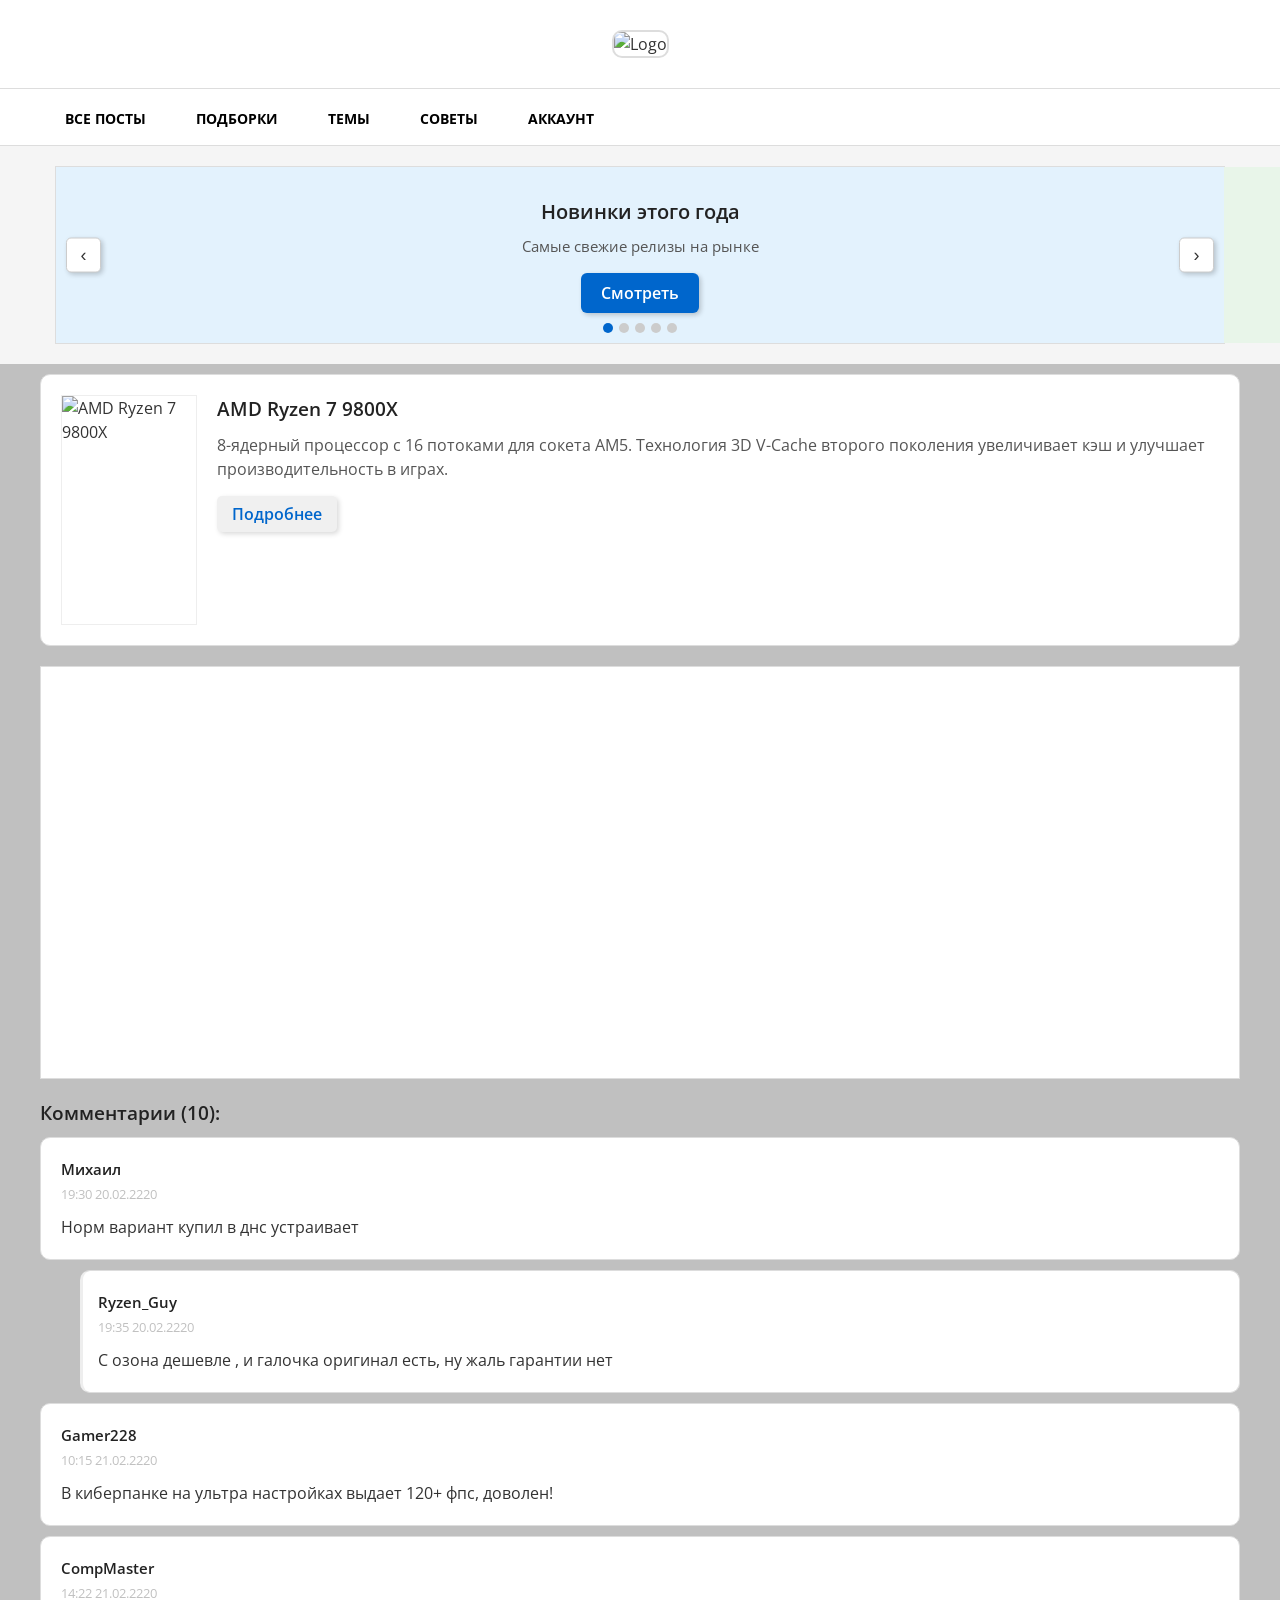
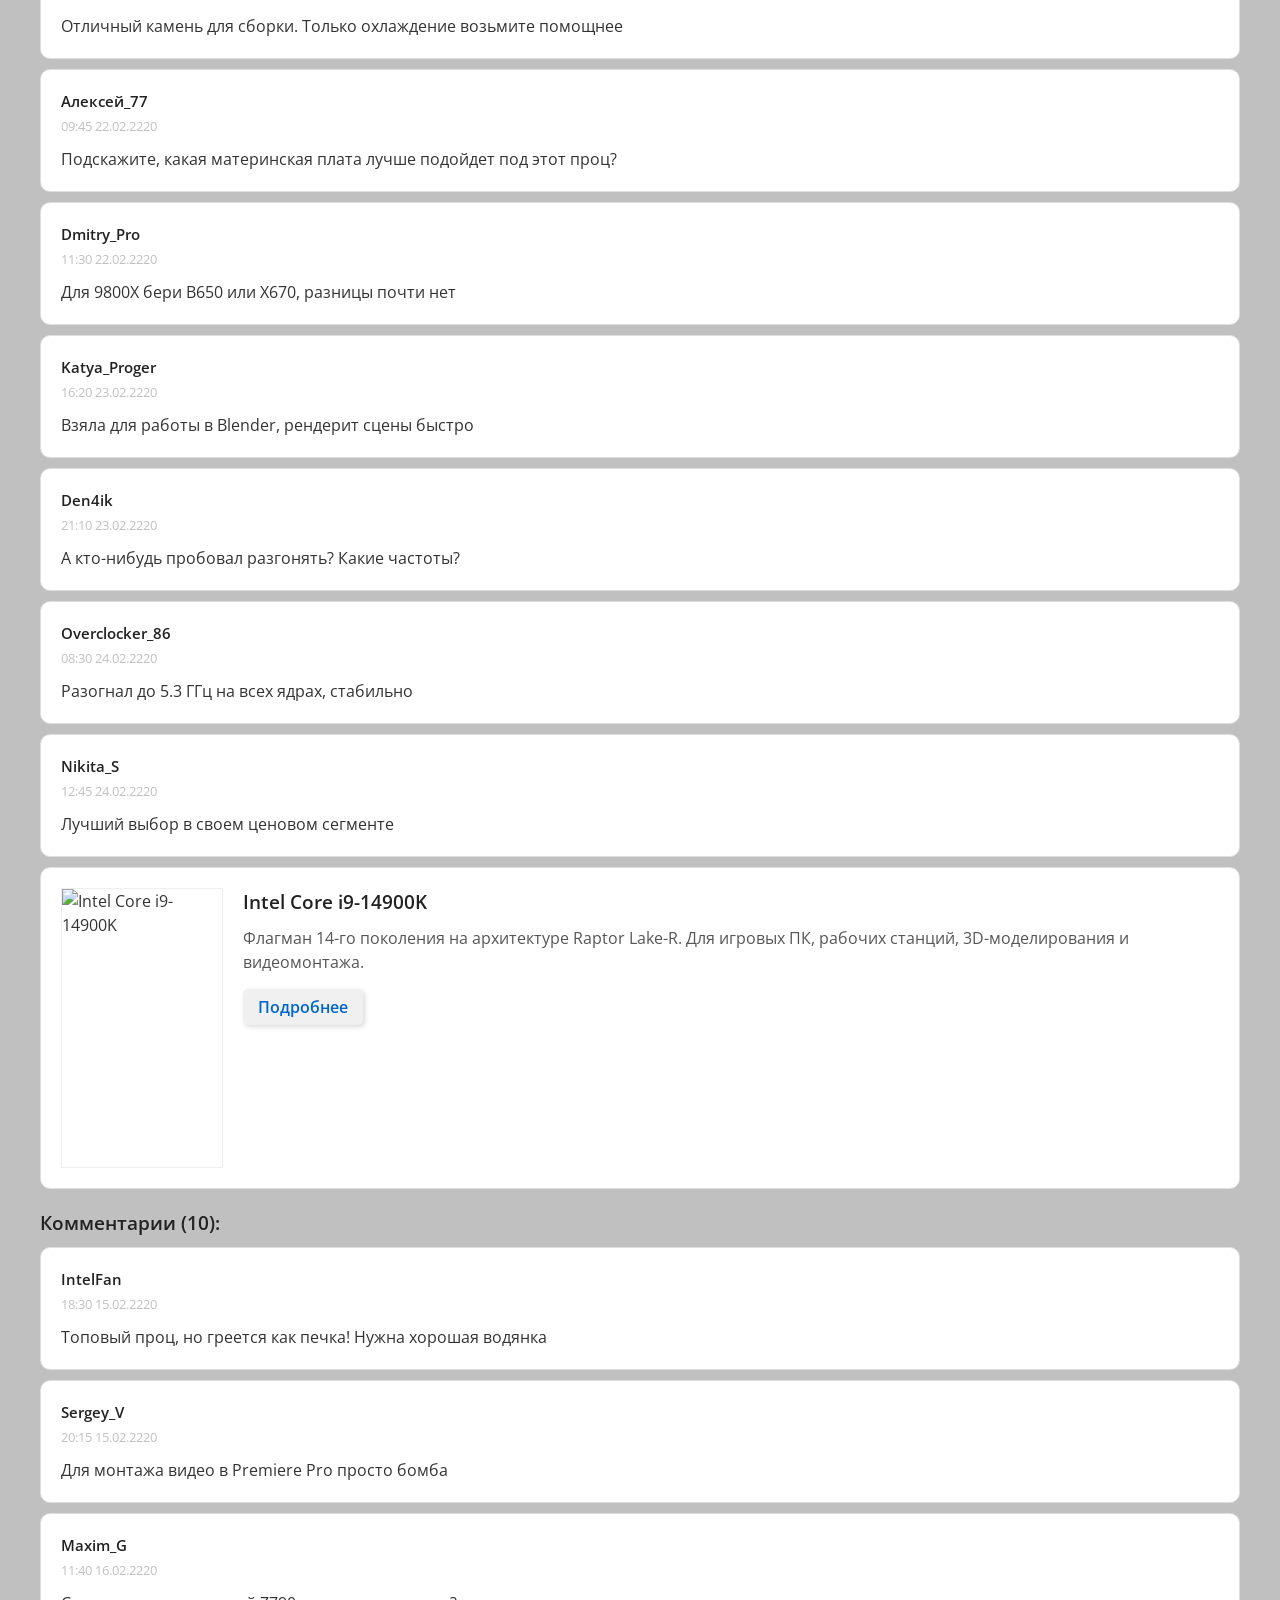
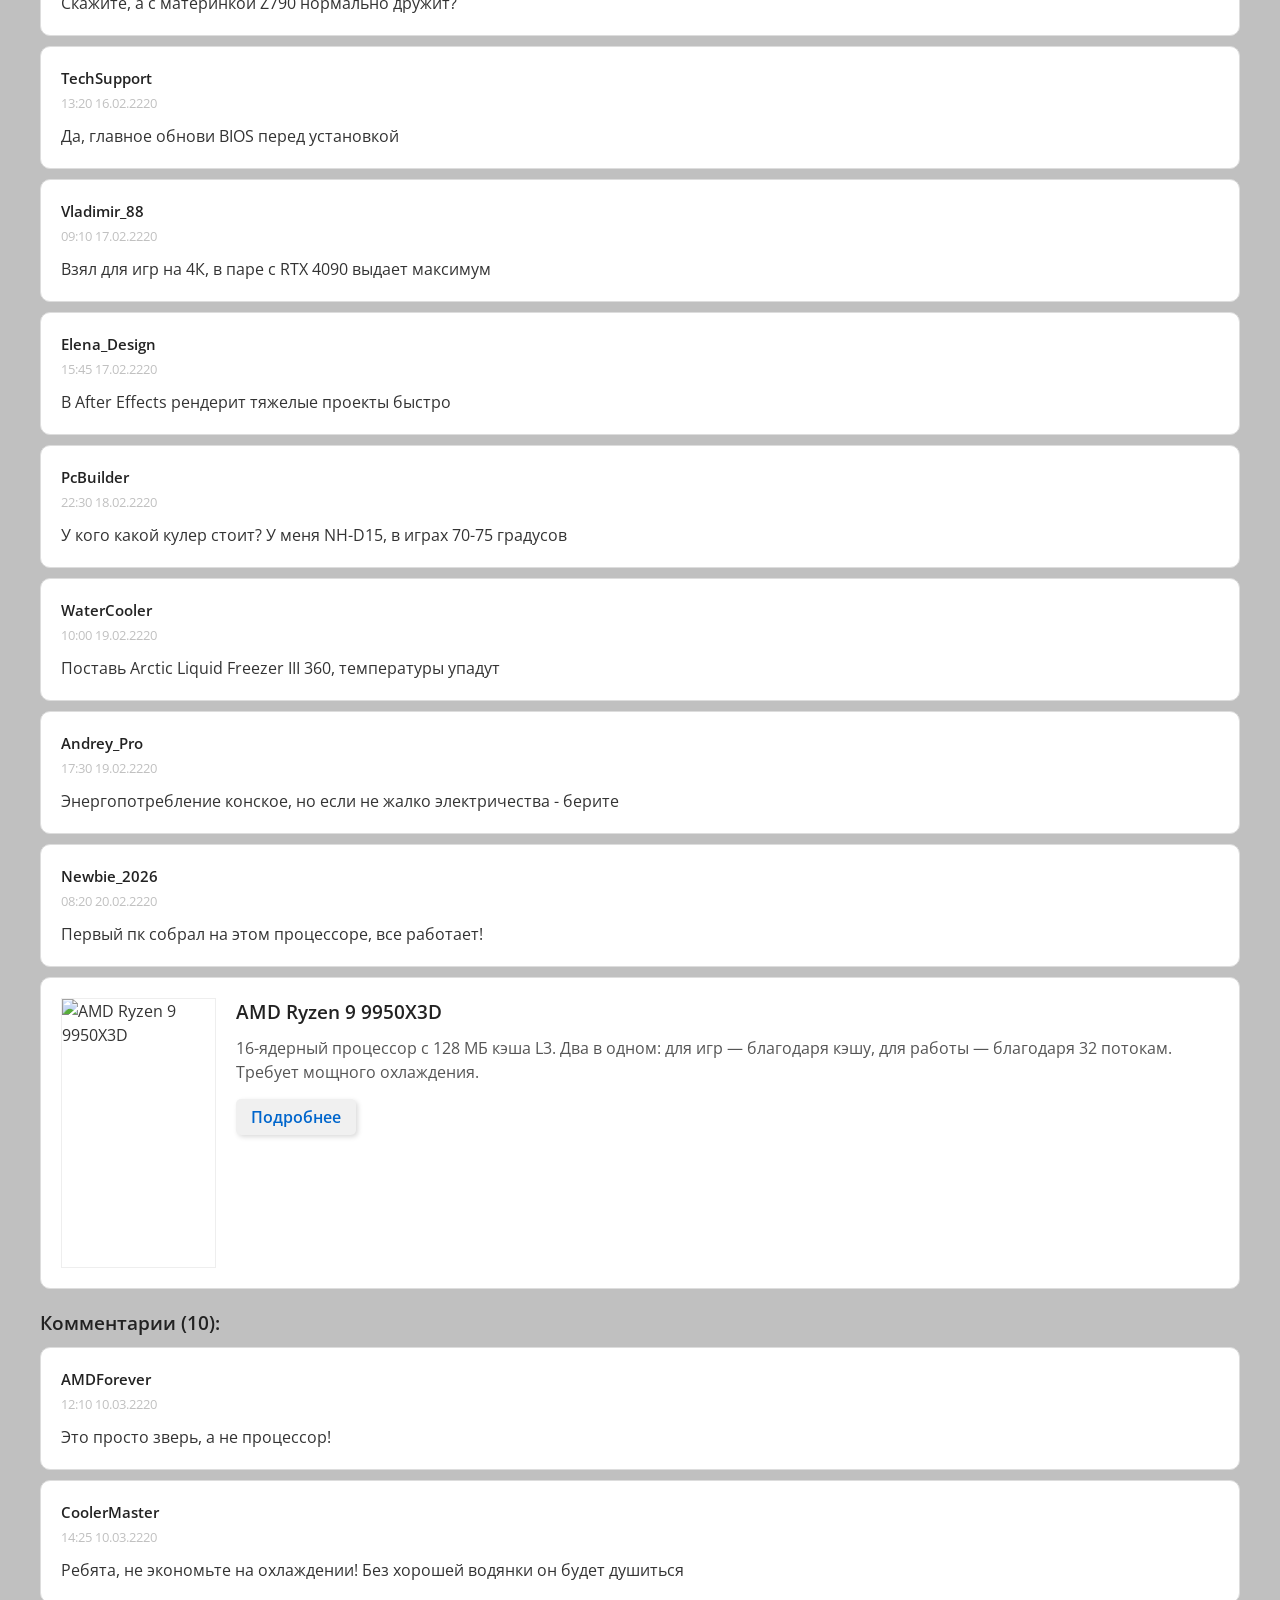
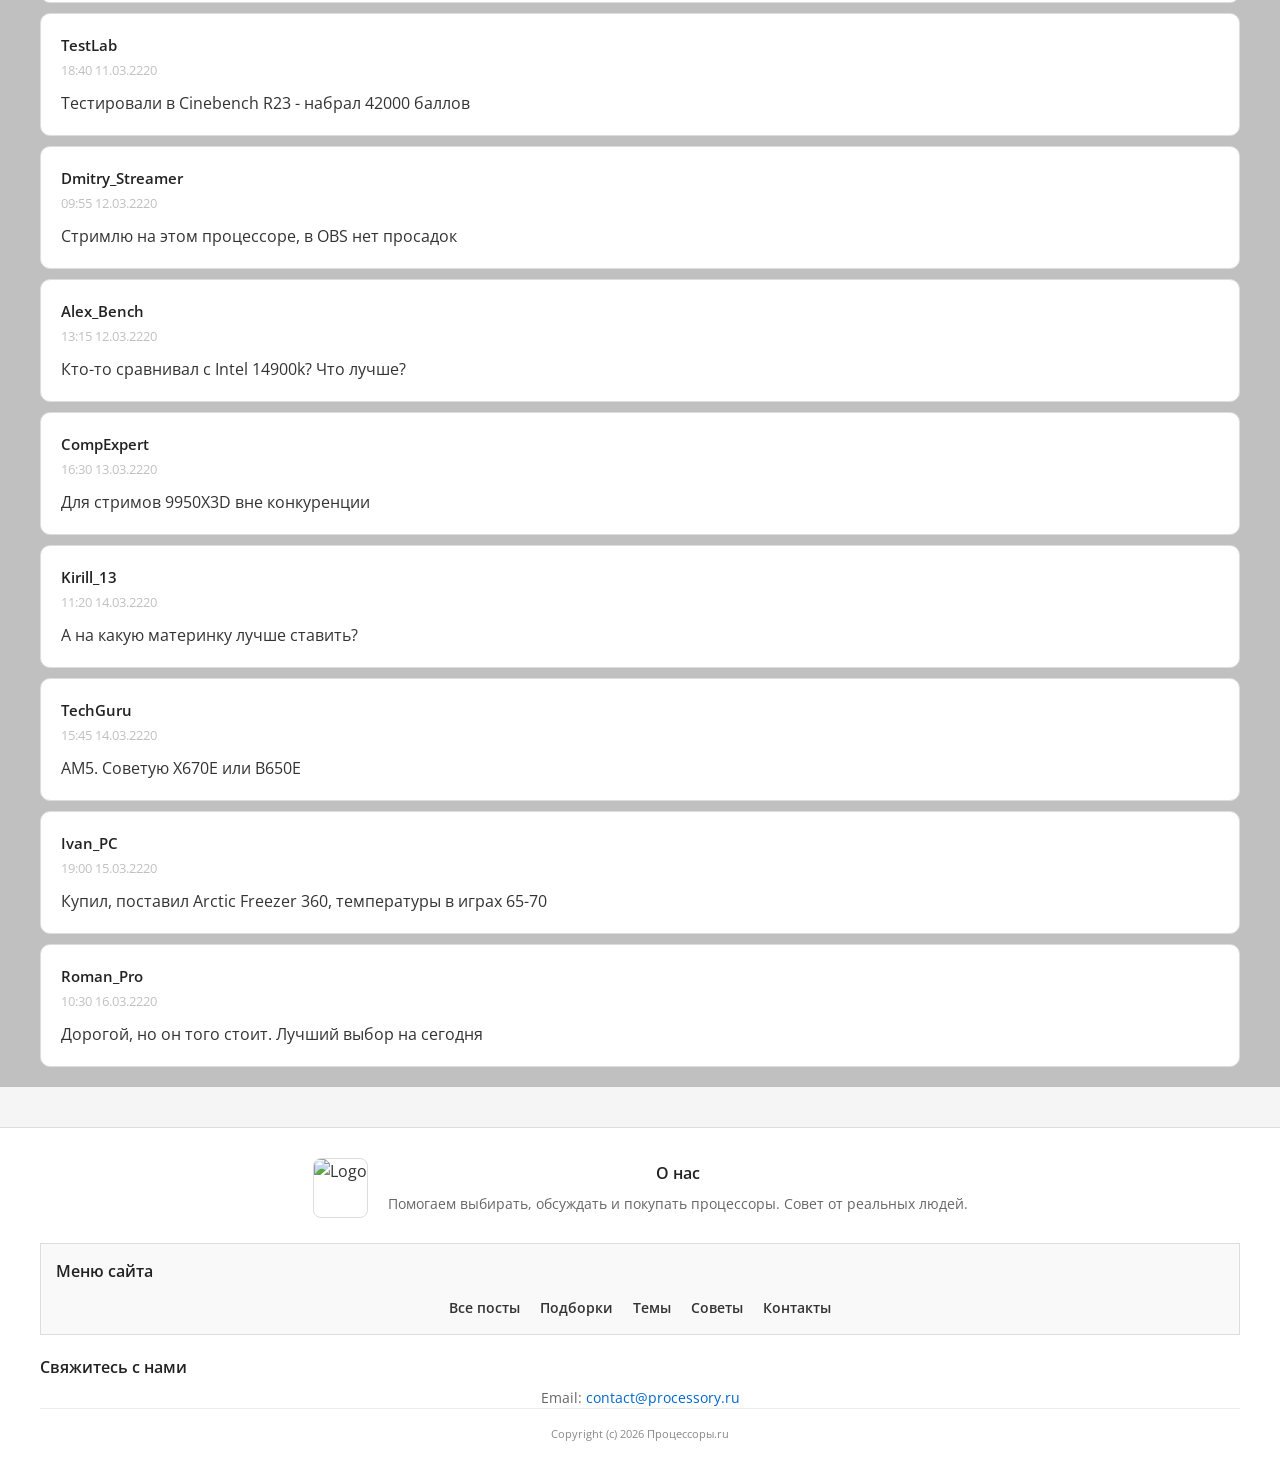
==== index.html @ 2c623f01 "Add files via upload" ====
<!DOCTYPE html>
<html lang="ru">
<head>
  <meta charset="UTF-8">
  <meta name="viewport" content="width=device-width, initial-scale=1.0">
  <title>Процессоры.ru</title>
  <link href="https://fonts.googleapis.com/css2?family=Open+Sans:wght@400;600&display=swap" rel="stylesheet">
  <link rel="stylesheet" href="style.css">
</head>
<body>

  <div class="logo-section">
    <img src="https://i.pinimg.com/736x/3f/7b/17/3f7b1756178f37b0d53301a05628565a.jpg" 
         draggable="false" alt="Logo" class="main-logo">
  </div>

  <header>
    <div class="header-inner">
      <nav id="menu1">
        <ul>
          <li><a href="#m1">ВСЕ ПОСТЫ</a></li>
          <li><a href="#m2">ПОДБОРКИ</a></li>
          <li>
            <a href="#m3">ТЕМЫ</a>
            <ul>
              <li><a href="#m3_1">Лучшие 2026</a></li>
              <li><a href="#m3_2">Советы</a></li>
              <li><a href="#m3_3">Intel</a></li>
              <li><a href="#m3_4">AMD</a></li>
              <li><a href="#m3_5">Apple</a></li>
            </ul>
          </li>
          <li><a href="#m4">СОВЕТЫ</a></li>
          <li><a href="#m5">АККАУНТ</a></li>
        </ul>
      </nav>
    </div>
  </header>

  <section class="carousel-section">
    <div class="carousel" id="banner-carousel">
      <div class="carousel-track">
        <div class="carousel-slide active" style="background: #e3f2fd;">
          <div class="banner-content">
            <h2>Новинки этого года</h2>
            <p>Самые свежие релизы на рынке</p>
            <a href="#m1" class="btn-banner">Смотреть</a>
          </div>
        </div>
        <div class="carousel-slide" style="background: #e8f5e9;">
          <div class="banner-content">
            <h2>Для игр</h2>
            <p>Выбираем лучший вариант для гейминга</p>
            <a href="#m2" class="btn-banner">Подробнее</a>
          </div>
        </div>
        <div class="carousel-slide" style="background: #fff3e0;">
          <div class="banner-content">
            <h2>Для работы</h2>
            <p>Мощность для профессиональных задач</p>
            <a href="#m2" class="btn-banner">Узнать</a>
          </div>
        </div>
        <div class="carousel-slide" style="background: #fce4ec;">
          <div class="banner-content">
            <h2>Охлаждение</h2>
            <p>Как не допустить перегрева</p>
            <a href="#m4" class="btn-banner">Читать</a>
          </div>
        </div>
        <div class="carousel-slide" style="background: #f3e5f5;">
          <div class="banner-content">
            <h2>Сравнения</h2>
            <p>Что выбрать в 2026 году</p>
            <a href="#m3" class="btn-banner">Сравнить</a>
          </div>
        </div>
      </div>
      <button class="carousel-btn prev" id="prev-btn">‹</button>
      <button class="carousel-btn next" id="next-btn">›</button>
      <div class="carousel-dots" id="carousel-dots"></div>
    </div>
  </section>

  <main>
    <div class="pos">
      
      <div class="post">
        <img height="230" src="https://avatars.mds.yandex.net/get-mpic/4220209/2a000001950718652b14eda07a187eb46831/orig" alt="AMD Ryzen 7 9800X">
        <div>
          <h3>AMD Ryzen 7 9800X</h3>
          <p>8-ядерный процессор с 16 потоками для сокета AM5. Технология 3D V-Cache второго поколения увеличивает кэш и улучшает производительность в играх.</p>
          <a href="#" class="read-more">Подробнее</a>
        </div>
      </div>

      <div class="video-wrapper">
        <iframe width="100%" height="405" src="https://rutube.ru/play/embed/c732870a548e821c8df1de759b0a5917/?skinColor=e53935" style="border: none;" allow="clipboard-write; autoplay" allowfullscreen></iframe>
      </div>

      <h3>Комментарии (10):</h3>
      <div class="comment">
        <h4 class="author">Михаил</h4>
        <h5 class="date">19:30 20.02.2220</h5>
        Норм вариант купил в днс устраивает
      </div>
      <div class="comment" id="sub-comment">
        <h4 class="author">Ryzen_Guy</h4>
        <h5 class="date">19:35 20.02.2220</h5>
        С озона дешевле , и галочка оригинал есть, ну жаль гарантии нет
      </div>
      <div class="comment">
        <h4 class="author">Gamer228</h4>
        <h5 class="date">10:15 21.02.2220</h5>
        В киберпанке на ультра настройках выдает 120+ фпс, доволен!
      </div>
      <div class="comment">
        <h4 class="author">CompMaster</h4>
        <h5 class="date">14:22 21.02.2220</h5>
        Отличный камень для сборки. Только охлаждение возьмите помощнее
      </div>
      <div class="comment">
        <h4 class="author">Алексей_77</h4>
        <h5 class="date">09:45 22.02.2220</h5>
        Подскажите, какая материнская плата лучше подойдет под этот проц?
      </div>
      <div class="comment">
        <h4 class="author">Dmitry_Pro</h4>
        <h5 class="date">11:30 22.02.2220</h5>
        Для 9800X бери B650 или X670, разницы почти нет
      </div>
      <div class="comment">
        <h4 class="author">Katya_Proger</h4>
        <h5 class="date">16:20 23.02.2220</h5>
        Взяла для работы в Blender, рендерит сцены быстро
      </div>
      <div class="comment">
        <h4 class="author">Den4ik</h4>
        <h5 class="date">21:10 23.02.2220</h5>
        А кто-нибудь пробовал разгонять? Какие частоты?
      </div>
      <div class="comment">
        <h4 class="author">Overclocker_86</h4>
        <h5 class="date">08:30 24.02.2220</h5>
        Разогнал до 5.3 ГГц на всех ядрах, стабильно
      </div>
      <div class="comment">
        <h4 class="author">Nikita_S</h4>
        <h5 class="date">12:45 24.02.2220</h5>
        Лучший выбор в своем ценовом сегменте
      </div>

      <div class="post">
        <img height="280" src="https://static.onlinetrade.ru/img/users_images/502559/b/protsessor_intel_core_i9_14900k_lga1700_oem_1749654381_1.jpg" alt="Intel Core i9-14900K">
        <div>
          <h3>Intel Core i9-14900K</h3>
          <p>Флагман 14-го поколения на архитектуре Raptor Lake-R. Для игровых ПК, рабочих станций, 3D-моделирования и видеомонтажа.</p>
          <a href="#" class="read-more">Подробнее</a>
        </div>
      </div>

      <h3>Комментарии (10):</h3>
      <div class="comment">
        <h4 class="author">IntelFan</h4>
        <h5 class="date">18:30 15.02.2220</h5>
        Топовый проц, но греется как печка! Нужна хорошая водянка
      </div>
      <div class="comment">
        <h4 class="author">Sergey_V</h4>
        <h5 class="date">20:15 15.02.2220</h5>
        Для монтажа видео в Premiere Pro просто бомба
      </div>
      <div class="comment">
        <h4 class="author">Maxim_G</h4>
        <h5 class="date">11:40 16.02.2220</h5>
        Скажите, а с материнкой Z790 нормально дружит?
      </div>
      <div class="comment">
        <h4 class="author">TechSupport</h4>
        <h5 class="date">13:20 16.02.2220</h5>
        Да, главное обнови BIOS перед установкой
      </div>
      <div class="comment">
        <h4 class="author">Vladimir_88</h4>
        <h5 class="date">09:10 17.02.2220</h5>
        Взял для игр на 4К, в паре с RTX 4090 выдает максимум
      </div>
      <div class="comment">
        <h4 class="author">Elena_Design</h4>
        <h5 class="date">15:45 17.02.2220</h5>
        В After Effects рендерит тяжелые проекты быстро
      </div>
      <div class="comment">
        <h4 class="author">PcBuilder</h4>
        <h5 class="date">22:30 18.02.2220</h5>
        У кого какой кулер стоит? У меня NH-D15, в играх 70-75 градусов
      </div>
      <div class="comment">
        <h4 class="author">WaterCooler</h4>
        <h5 class="date">10:00 19.02.2220</h5>
        Поставь Arctic Liquid Freezer III 360, температуры упадут
      </div>
      <div class="comment">
        <h4 class="author">Andrey_Pro</h4>
        <h5 class="date">17:30 19.02.2220</h5>
        Энергопотребление конское, но если не жалко электричества - берите
      </div>
      <div class="comment">
        <h4 class="author">Newbie_2026</h4>
        <h5 class="date">08:20 20.02.2220</h5>
        Первый пк собрал на этом процессоре, все работает!
      </div>

      <div class="post">
        <img height="270" src="https://trashbox.ru/ifiles2/2073982_2af2e4_image.png_minx2.jpg/amd-ryzen-9-9950x3d-obzor-43.webp" alt="AMD Ryzen 9 9950X3D">
        <div>
          <h3>AMD Ryzen 9 9950X3D</h3>
          <p>16-ядерный процессор с 128 МБ кэша L3. Два в одном: для игр — благодаря кэшу, для работы — благодаря 32 потокам. Требует мощного охлаждения.</p>
          <a href="#" class="read-more">Подробнее</a>
        </div>
      </div>

      <h3>Комментарии (10):</h3>
      <div class="comment">
        <h4 class="author">AMDForever</h4>
        <h5 class="date">12:10 10.03.2220</h5>
        Это просто зверь, а не процессор!
      </div>
      <div class="comment">
        <h4 class="author">CoolerMaster</h4>
        <h5 class="date">14:25 10.03.2220</h5>
        Ребята, не экономьте на охлаждении! Без хорошей водянки он будет душиться
      </div>
      <div class="comment">
        <h4 class="author">TestLab</h4>
        <h5 class="date">18:40 11.03.2220</h5>
        Тестировали в Cinebench R23 - набрал 42000 баллов
      </div>
      <div class="comment">
        <h4 class="author">Dmitry_Streamer</h4>
        <h5 class="date">09:55 12.03.2220</h5>
        Стримлю на этом процессоре, в OBS нет просадок
      </div>
      <div class="comment">
        <h4 class="author">Alex_Bench</h4>
        <h5 class="date">13:15 12.03.2220</h5>
        Кто-то сравнивал с Intel 14900k? Что лучше?
      </div>
      <div class="comment">
        <h4 class="author">CompExpert</h4>
        <h5 class="date">16:30 13.03.2220</h5>
        Для стримов 9950X3D вне конкуренции
      </div>
      <div class="comment">
        <h4 class="author">Kirill_13</h4>
        <h5 class="date">11:20 14.03.2220</h5>
        А на какую материнку лучше ставить?
      </div>
      <div class="comment">
        <h4 class="author">TechGuru</h4>
        <h5 class="date">15:45 14.03.2220</h5>
        AM5. Советую X670E или B650E
      </div>
      <div class="comment">
        <h4 class="author">Ivan_PC</h4>
        <h5 class="date">19:00 15.03.2220</h5>
        Купил, поставил Arctic Freezer 360, температуры в играх 65-70
      </div>
      <div class="comment">
        <h4 class="author">Roman_Pro</h4>
        <h5 class="date">10:30 16.03.2220</h5>
        Дорогой, но он того стоит. Лучший выбор на сегодня
      </div>

    </div>
  </main>

  <footer>
    <div class="footer-inner">
      <div class="footer-top">
        <img src="https://i.pinimg.com/736x/3f/7b/17/3f7b1756178f37b0d53301a05628565a.jpg" alt="Logo" class="footer-logo">
        <div class="footer-about">
          <h4>О нас</h4>
          <p>Помогаем выбирать, обсуждать и покупать процессоры. Совет от реальных людей.</p>
        </div>
      </div>

      <div class="footer-menu-block">
        <h4>Меню сайта</h4>
        <ul class="footer-menu">
          <li><a href="#m1">Все посты</a></li>
          <li>
            <a href="#m2">Подборки</a>
            <ul class="footer-submenu">
              <li><a href="#m2_1">Для игр</a></li>
              <li><a href="#m2_2">Для работы</a></li>
              <li><a href="#m2_3">Бюджетные</a></li>
            </ul>
          </li>
          <li>
            <a href="#m3">Темы</a>
            <ul class="footer-submenu">
              <li><a href="#m3_3">Intel</a></li>
              <li><a href="#m3_4">AMD</a></li>
              <li><a href="#m3_5">Apple</a></li>
            </ul>
          </li>
          <li><a href="#m4">Советы</a></li>
          <li><a href="#m5">Контакты</a></li>
        </ul>
      </div>

      <div class="footer-contact">
        <h4>Свяжитесь с нами</h4>
        <p>Email: <a href="mailto:contact@processory.ru">contact@processory.ru</a></p>
      </div>

      <div class="footer-bottom">
        <small>Copyright (c) 2026 Процессоры.ru</small>
      </div>
    </div>
  </footer>

  <script src="script.js"></script>
</body>
</html>
---- style.css ----
* {
  margin: 0;
  padding: 0;
  box-sizing: border-box;
}

body {
  font-family: 'Open Sans', sans-serif;
  background-color: #f5f5f5;
  color: #333;
  line-height: 1.5;
}

h1, h2, h3, h4, h5 {
  font-family: 'Open Sans', sans-serif;
  font-weight: 600;
  color: #222;
}

a {
  text-decoration: none;
  color: #0066cc;
}
a:hover {
  color: #004499;
}

.logo-section {
  background-color: #FFFFFF;
  padding: 30px 20px;
  text-align: center;
  border-bottom: 1px solid #ddd;
}

.main-logo {
  height: 150px;
  border: 2px solid #ddd;
  border-radius: 10px;
}

header {
  background-color: #FFFFFF;
  padding: 10px;
  border-bottom: 1px solid #ddd;
}

.header-inner {
  max-width: 1200px;
  margin: 0 auto;
  display: flex;
  align-items: center;
  justify-content: center;
}

#menu1 {
  position: relative;
  display: block;
  width: 100%;
  height: auto;
  z-index: 10;
}

#menu1 ul {
  list-style: none;
  margin: 0;
  padding: 0;
}

#menu1 > ul::after {
  display: block;
  content: " ";
  clear: both;
}

#menu1 ul li {
  float: left;
  position: relative;
}

#menu1 ul li a {
  display: block;
  padding: 9px 25px;
  font-size: 14px;
  font-weight: bold;
  text-transform: uppercase;
  color: black;
  height: 36px;
  box-sizing: border-box;
}

#menu1 ul li a:hover {
  background: #f0f0f0;
  color: #0066cc;
}

#menu1 ul li ul {
  position: absolute;
  top: 36px;
  left: 0;
  display: none;
  width: 200px;
  background: #f0eee9;
  border: 1px solid #ccc;
  box-shadow: 2px 2px 5px rgba(0,0,0,0.15);
}

#menu1 ul li:hover ul {
  display: block;
}

#menu1 ul li ul li {
  float: none;
  width: 100%;
}

#menu1 ul li ul li a {
  padding: 8px 15px;
  font-size: 13px;
  font-weight: normal;
  text-transform: none;
  height: auto;
  color: #333;
}

#menu1 ul li ul li a:hover {
  background: #e0ddd8;
}

.carousel-section {
  max-width: 1200px;
  margin: 20px auto;
  padding: 0 15px;
}

.carousel {
  position: relative;
  border: 1px solid #ddd;
  background: #fff;
}

.carousel-track {
  display: flex;
  transition: transform 0.4s linear;
}

.carousel-slide {
  min-width: 100%;
  padding: 30px;
  text-align: center;
}

.banner-content h2 {
  font-size: 20px;
  margin-bottom: 8px;
}

.banner-content p {
  font-size: 15px;
  color: #555;
  margin-bottom: 15px;
}

.btn-banner {
  display: inline-block;
  padding: 8px 20px;
  background: #0066cc;
  color: #fff;
  font-weight: 600;
  border-radius: 6px;
  box-shadow: 2px 2px 5px rgba(0,0,0,0.2);
}

.btn-banner:hover {
  box-shadow: 4px 4px 10px rgba(0,0,0,0.35);
}

.carousel-btn {
  position: absolute;
  top: 50%;
  transform: translateY(-50%);
  background: #fff;
  border: 1px solid #ccc;
  color: #333;
  font-size: 18px;
  width: 35px;
  height: 35px;
  cursor: pointer;
  border-radius: 5px;
  box-shadow: 2px 2px 5px rgba(0,0,0,0.2);
}

.carousel-btn:hover {
  box-shadow: 4px 4px 10px rgba(0,0,0,0.35);
}

.prev { left: 10px; }
.next { right: 10px; }

.carousel-dots {
  position: absolute;
  bottom: 10px;
  left: 50%;
  transform: translateX(-50%);
  display: flex;
  gap: 6px;
}

.dot {
  width: 10px;
  height: 10px;
  border-radius: 50%;
  background: #ccc;
  cursor: pointer;
}

.dot.active {
  background: #0066cc;
}

main {
  padding: 10px;
  background-color: silver;
}

.pos {
  max-width: 1200px;
  margin: 0 auto;
}

.post {
  background-color: white;
  padding: 20px;
  border-radius: 10px;
  margin-bottom: 20px;
  display: flex;
  gap: 20px;
  border: 1px solid #ddd;
}

.post img {
  margin: 0;
  border: 1px solid #eee;
}

.post h3 {
  margin: 0 0 10px;
}

.post p {
  color: #555;
  margin-bottom: 15px;
}

.read-more {
  display: inline-block;
  padding: 6px 15px;
  background: #f0f0f0;
  color: #0066cc;
  font-weight: 600;
  border-radius: 5px;
  box-shadow: 2px 2px 5px rgba(0,0,0,0.15);
}

.read-more:hover {
  box-shadow: 4px 4px 10px rgba(0,0,0,0.3);
}

.video-wrapper {
  margin: 20px 0;
  border: 1px solid #ddd;
  background: #fff;
}

h3 {
  margin: 20px 0 10px;
}

.comment {
  background-color: white;
  padding: 20px;
  border-radius: 10px;
  margin: 10px 0;
  border: 1px solid #ddd;
}

.author {
  margin: 0 0 5px;
  font-size: 15px;
}

.date {
  color: silver;
  margin: 0 0 10px;
  font-size: 13px;
  font-weight: normal;
}

#sub-comment {
  margin-left: 40px;
  border-left: 3px solid #eee;
  padding-left: 15px;
}

footer {
  background-color: #FFFFFF;
  padding: 30px 20px 20px;
  border-top: 1px solid #ddd;
  margin-top: 40px;
}

.footer-inner {
  max-width: 1200px;
  margin: 0 auto;
}

.footer-top {
  display: flex;
  align-items: center;
  gap: 20px;
  margin-bottom: 25px;
  flex-wrap: wrap;
  justify-content: center;
  text-align: center;
}

.footer-logo {
  height: 60px;
  border: 1px solid #ddd;
  border-radius: 8px;
}

.footer-about h4 {
  margin: 0 0 8px;
}

.footer-about p {
  color: #666;
  font-size: 14px;
}

.footer-menu-block {
  background: #f9f9f9;
  padding: 15px;
  margin-bottom: 20px;
  border: 1px solid #ddd;
}

.footer-menu-block h4 {
  margin: 0 0 12px;
}

.footer-menu {
  list-style: none;
  display: flex;
  flex-wrap: wrap;
  gap: 20px;
  justify-content: center;
}

.footer-menu > li {
  position: relative;
}

.footer-menu > li > a {
  color: #333;
  font-weight: 600;
  font-size: 14px;
}

.footer-menu > li > a:hover {
  color: #0066cc;
}

.footer-submenu {
  position: absolute;
  top: 100%;
  left: 0;
  display: none;
  background: #fff;
  min-width: 160px;
  border: 1px solid #ddd;
  padding: 8px 0;
  list-style: none;
  box-shadow: 2px 2px 5px rgba(0,0,0,0.1);
}

.footer-menu > li:hover .footer-submenu {
  display: block;
}

.footer-submenu li a {
  display: block;
  padding: 6px 15px;
  color: #555;
  font-size: 13px;
}

.footer-submenu li a:hover {
  background: #f0f0f0;
  color: #0066cc;
}

.footer-contact h4 {
  margin: 0 0 8px;
}

.footer-contact p {
  color: #666;
  font-size: 14px;
  text-align: center;
}

.footer-bottom {
  text-align: center;
  padding-top: 15px;
  border-top: 1px solid #eee;
  color: #888;
  font-size: 13px;
}

@media (max-width: 768px) {
  .main-logo {
    height: 100px;
  }
  
  .header-inner {
    flex-direction: column;
    text-align: center;
  }
  
  #menu1 ul li {
    float: none;
  }
  
  #menu1 ul li ul {
    position: static;
    width: 100%;
    box-shadow: none;
    border: none;
  }
  
  .post {
    flex-direction: column;
  }
  
  .post img {
    width: 100%;
    height: 200px;
    object-fit: cover;
  }
  
  .footer-top {
    flex-direction: column;
    text-align: center;
  }
  
  .footer-menu {
    flex-direction: column;
    gap: 10px;
  }
  
  .footer-submenu {
    position: static;
    box-shadow: none;
    border: none;
    background: #f5f5f5;
  }
}
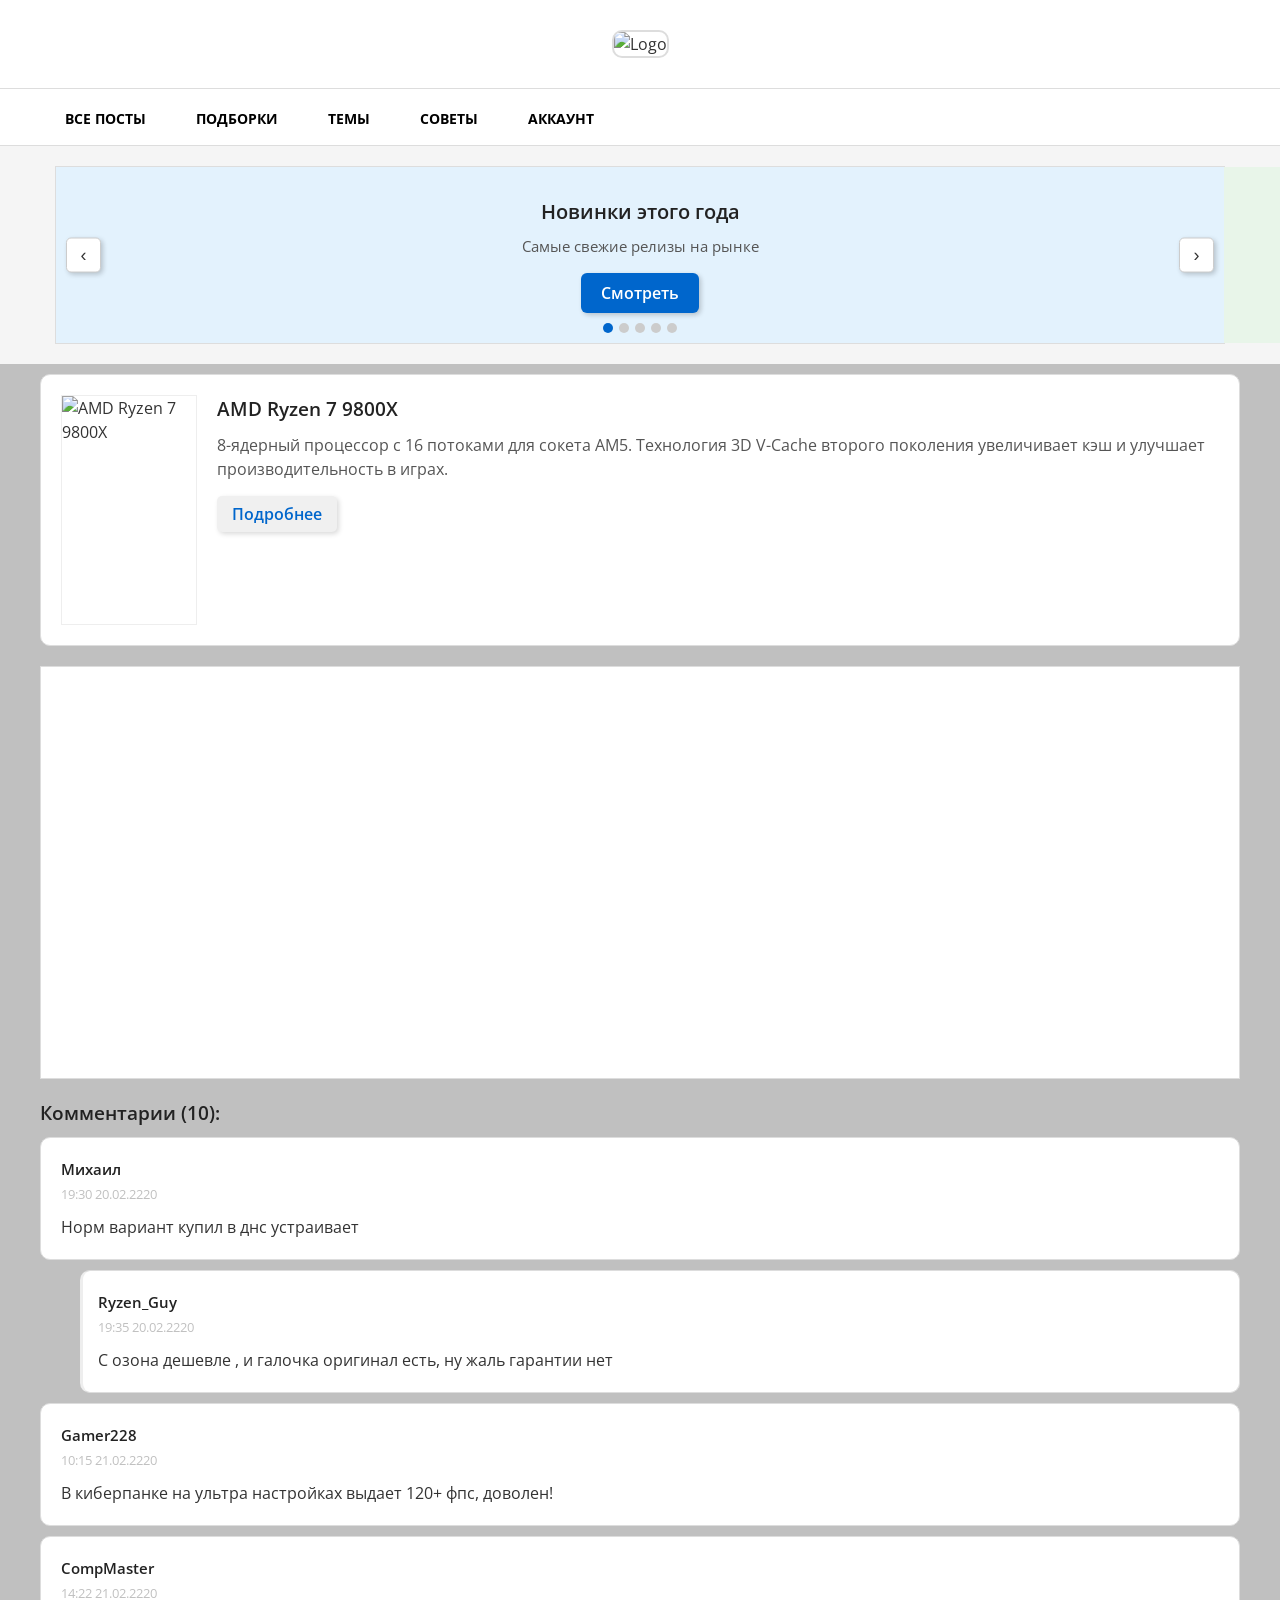
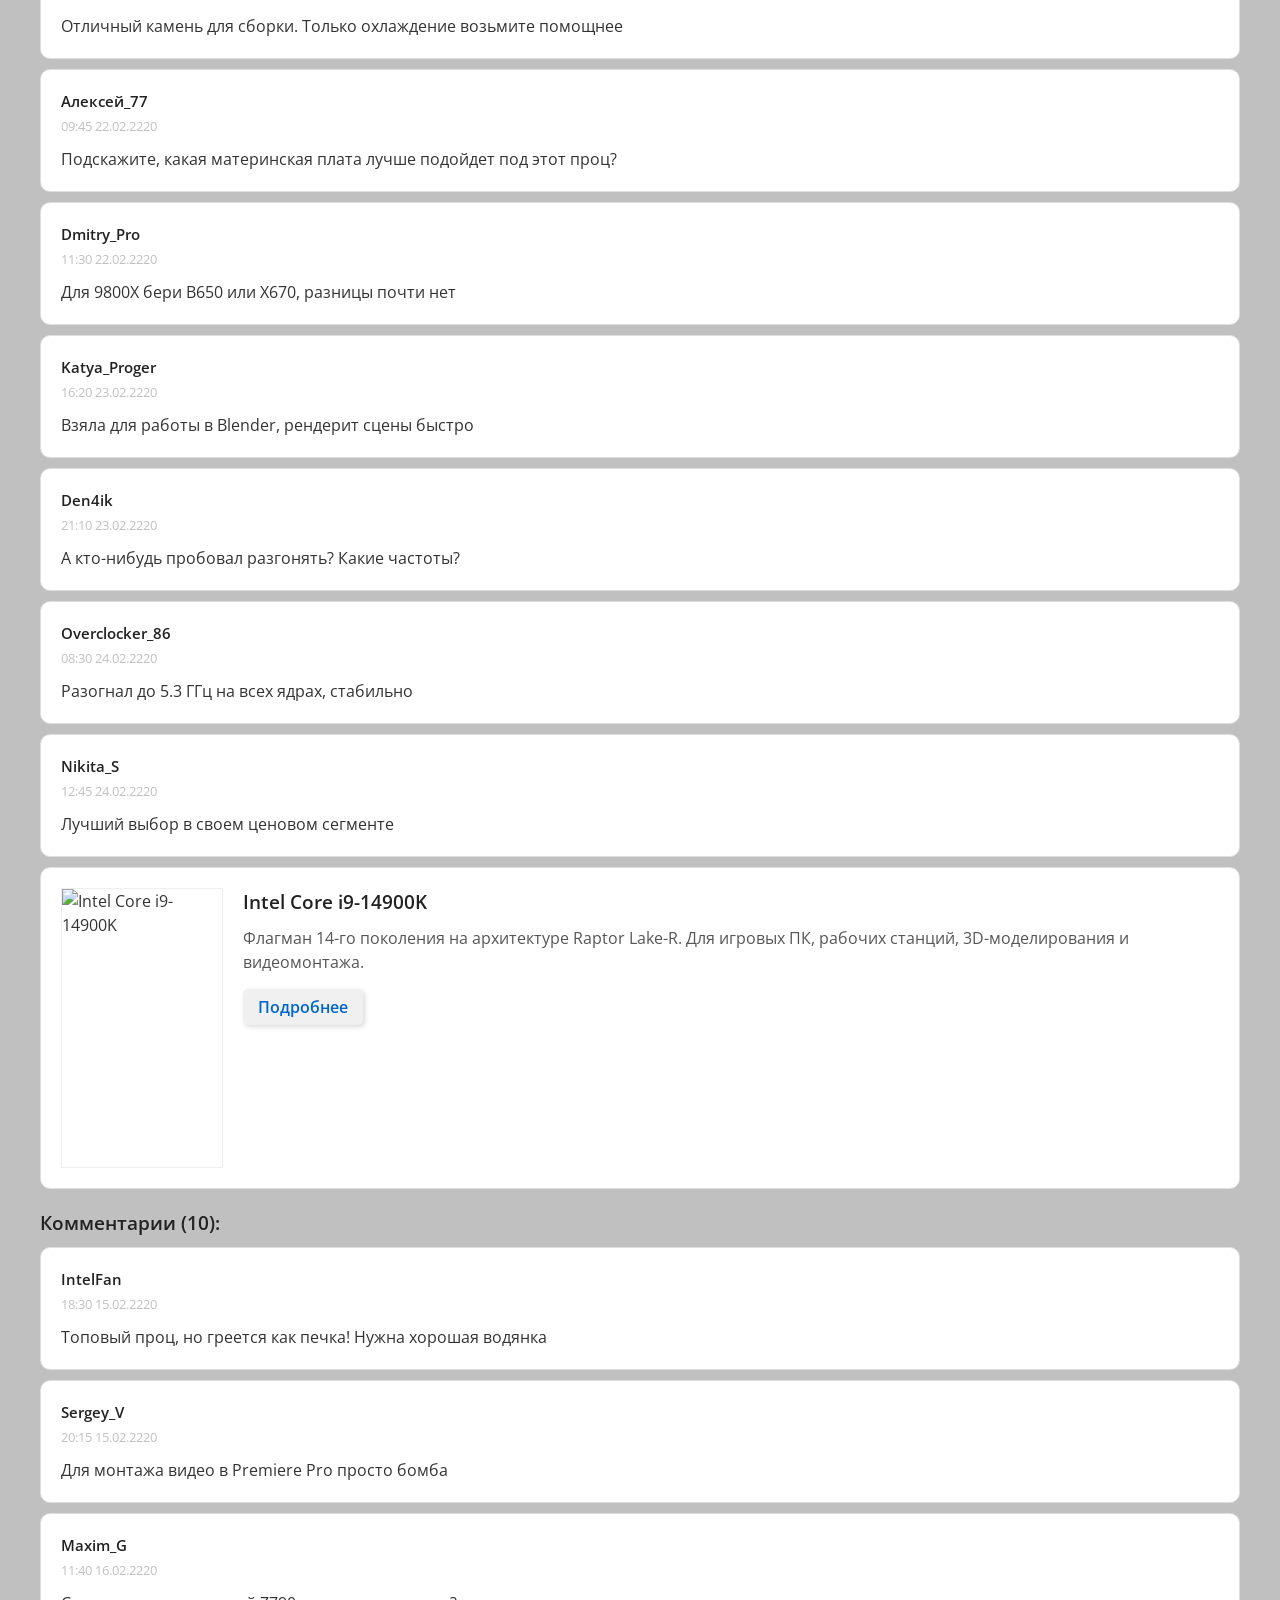
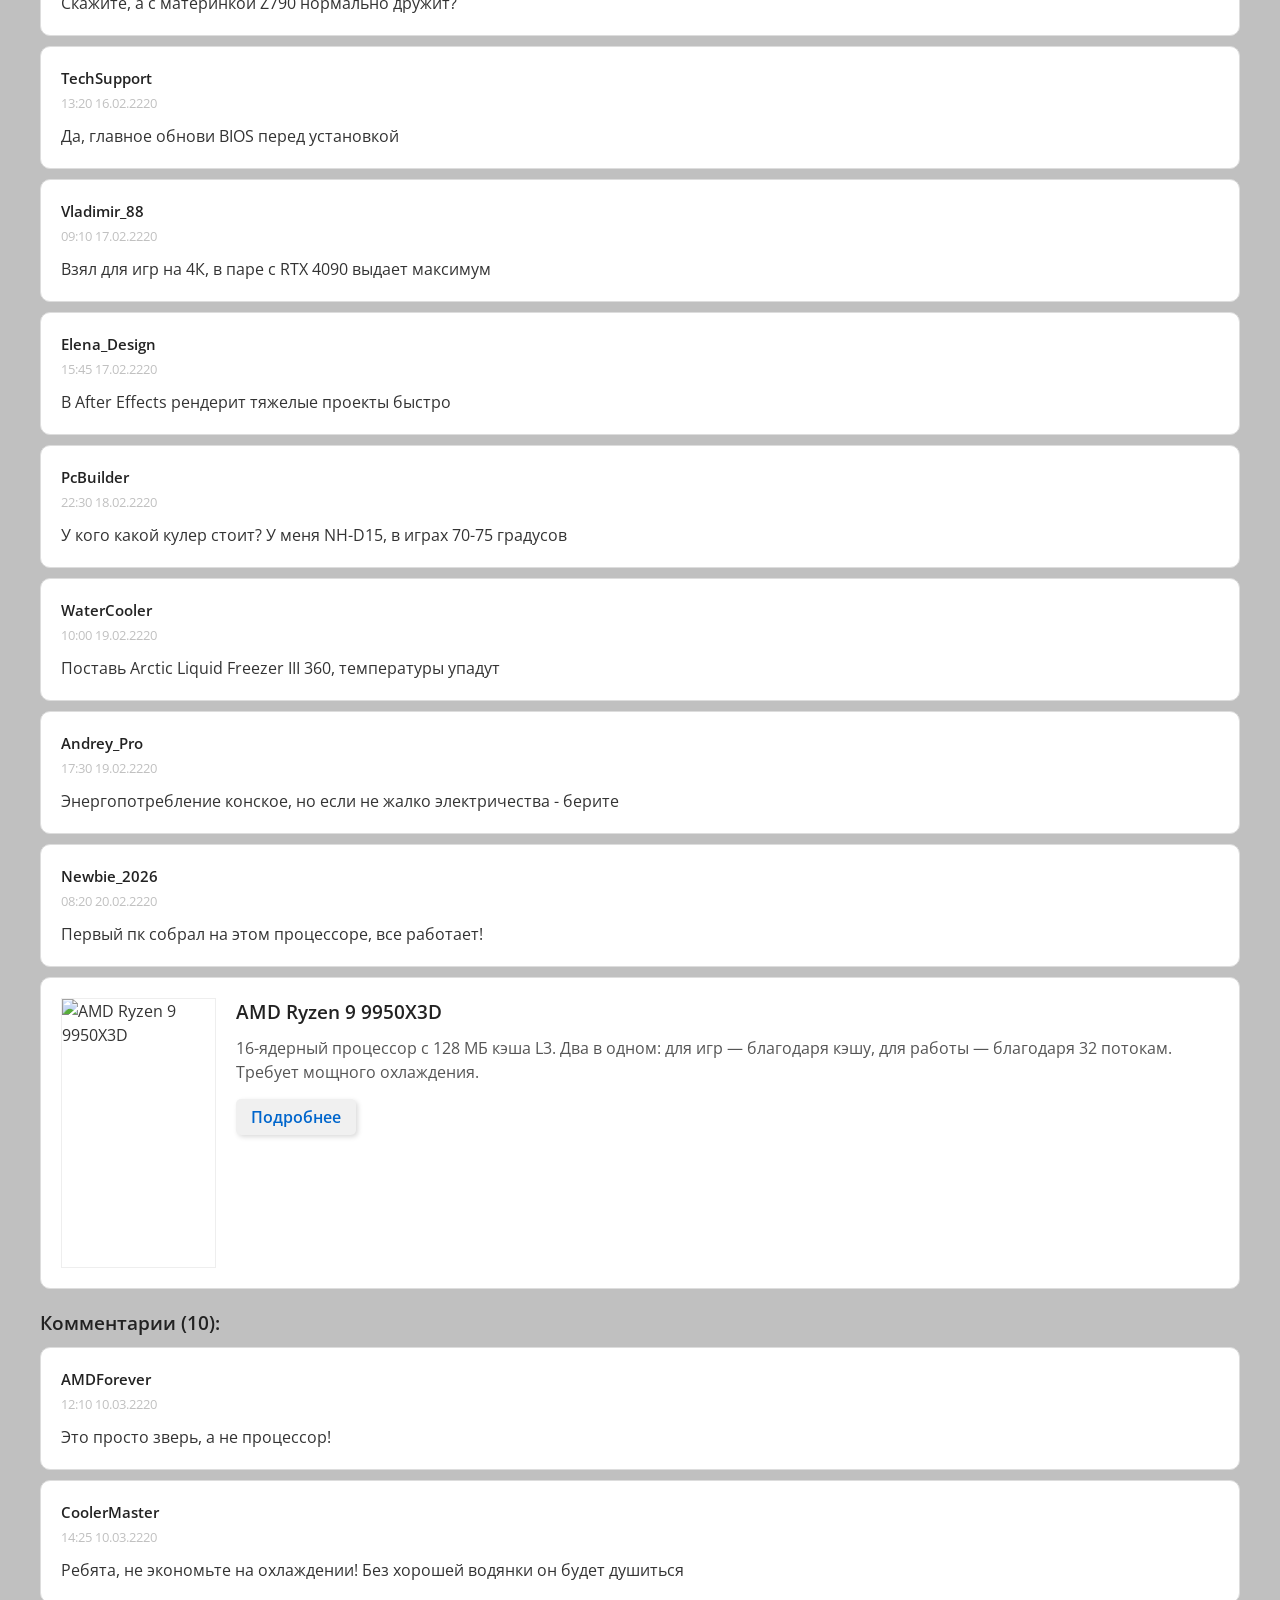
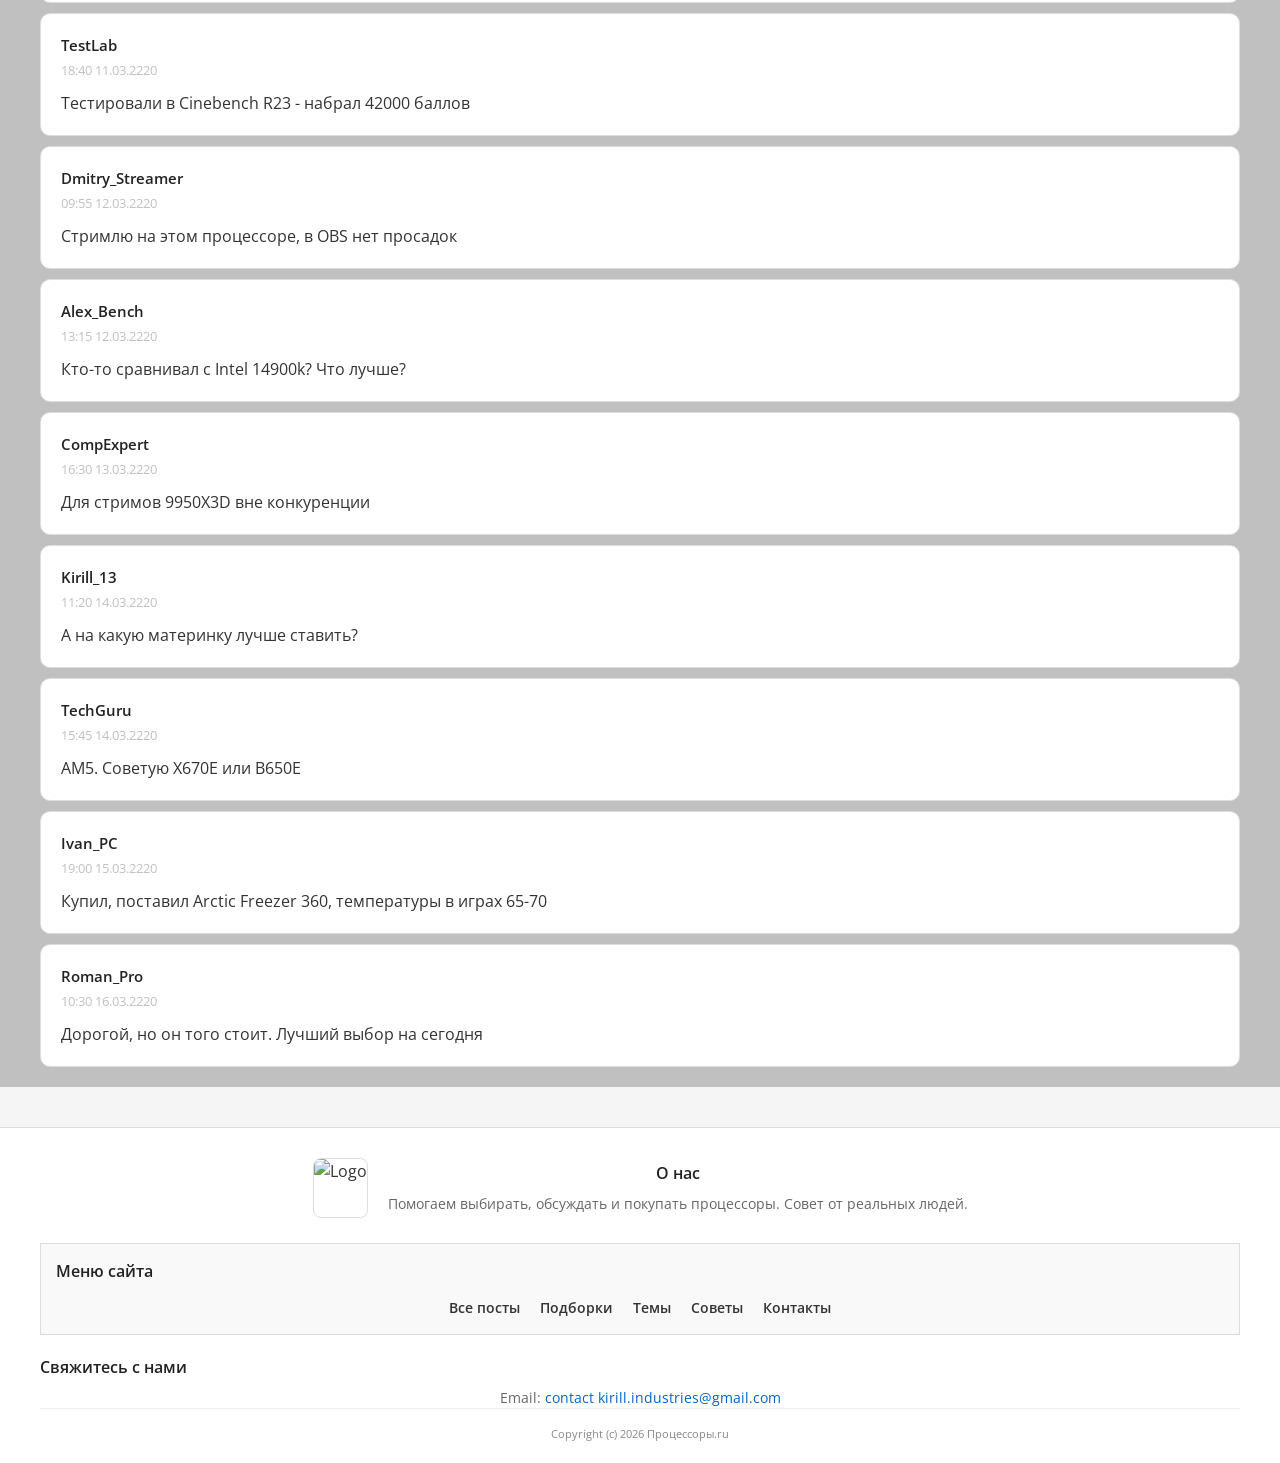
==== commit 2321d8ab: "Update index.html" ====
--- a/index.html
+++ b/index.html
@@ -282,6 +282,7 @@
         <div class="footer-about">
           <h4>О нас</h4>
           <p>Помогаем выбирать, обсуждать и покупать процессоры. Совет от реальных людей.</p>
+          <p Яляется концепцией сайта. Данный ресурс не является специализированной платформой или форумом для обсуждения процессоров и аппаратного обеспечения.</p>
         </div>
       </div>
 
@@ -312,7 +313,7 @@
 
       <div class="footer-contact">
         <h4>Свяжитесь с нами</h4>
-        <p>Email: <a href="mailto:contact@processory.ru">contact@processory.ru</a></p>
+        <p>Email: <a href="mailto:kirill.industries@gmail.com">contact kirill.industries@gmail.com</a></p>
       </div>
 
       <div class="footer-bottom">
@@ -323,4 +324,4 @@
 
   <script src="script.js"></script>
 </body>
-</html>+</html>
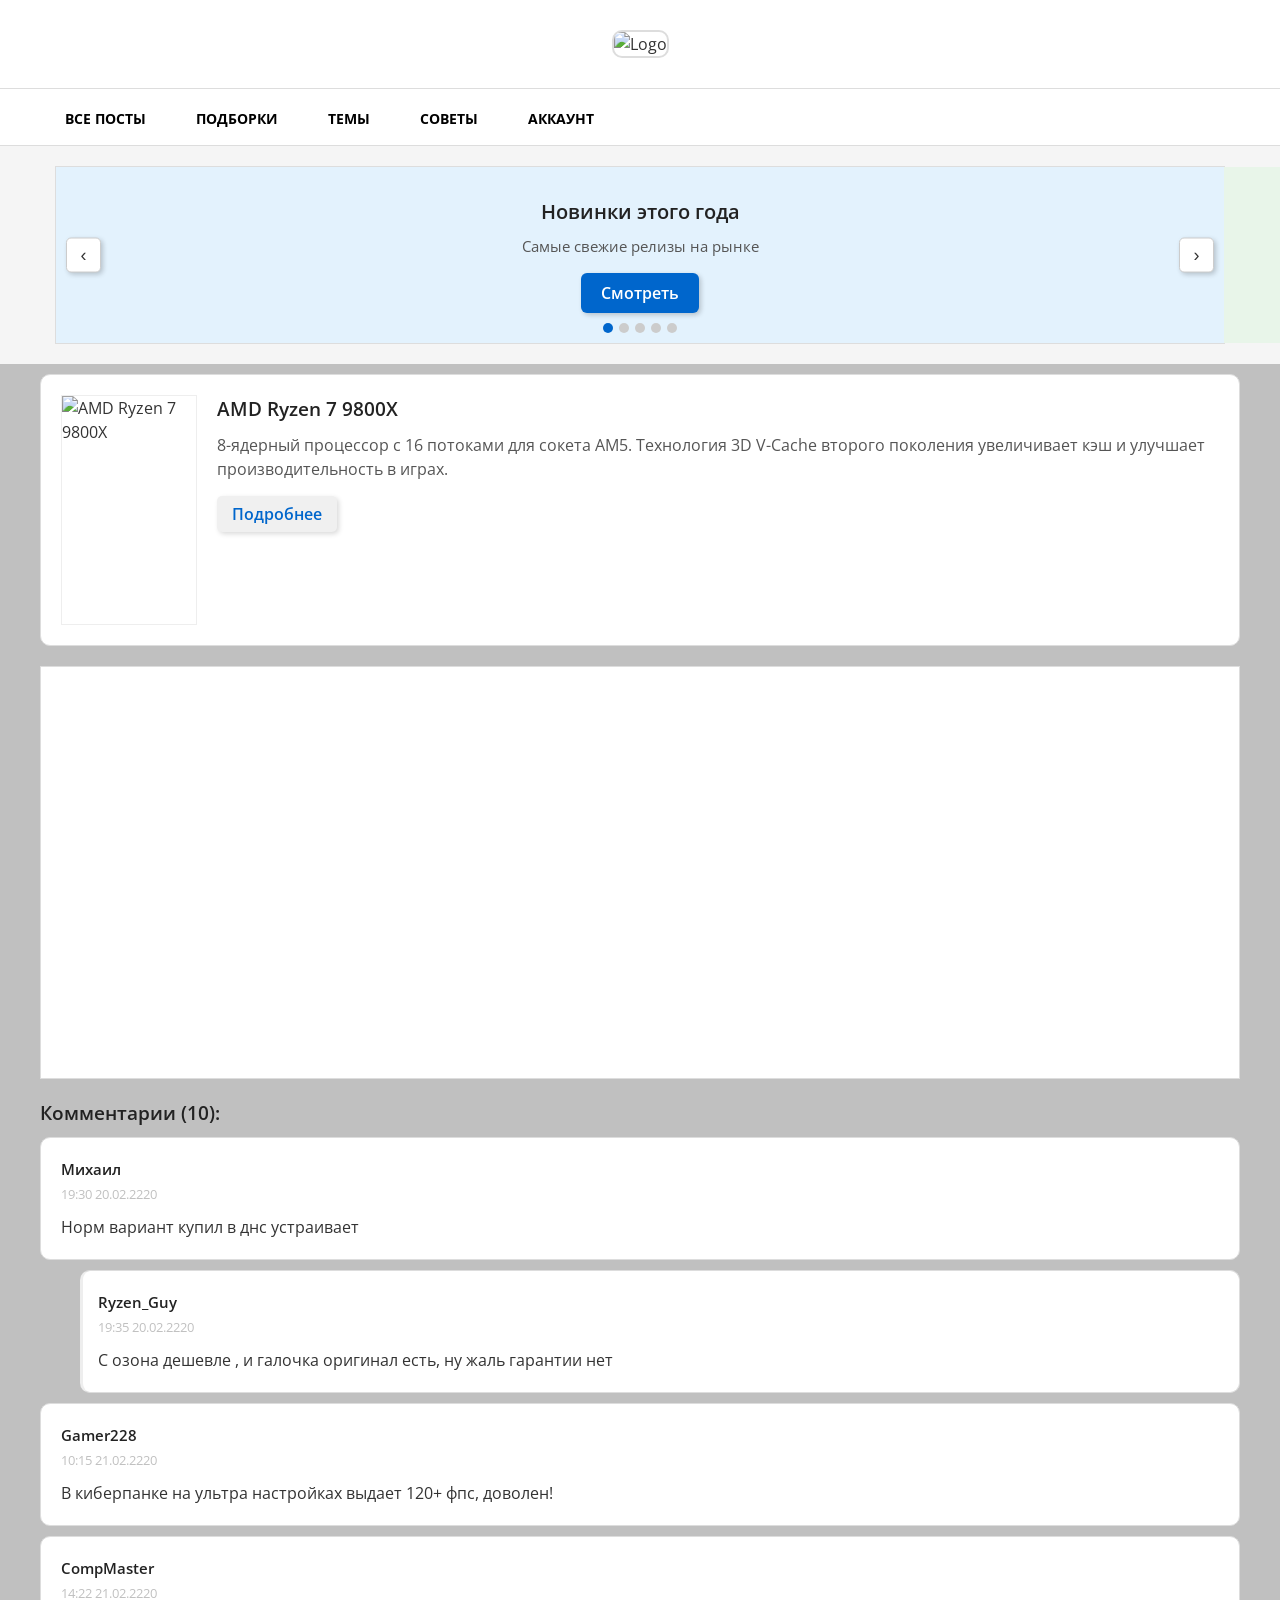
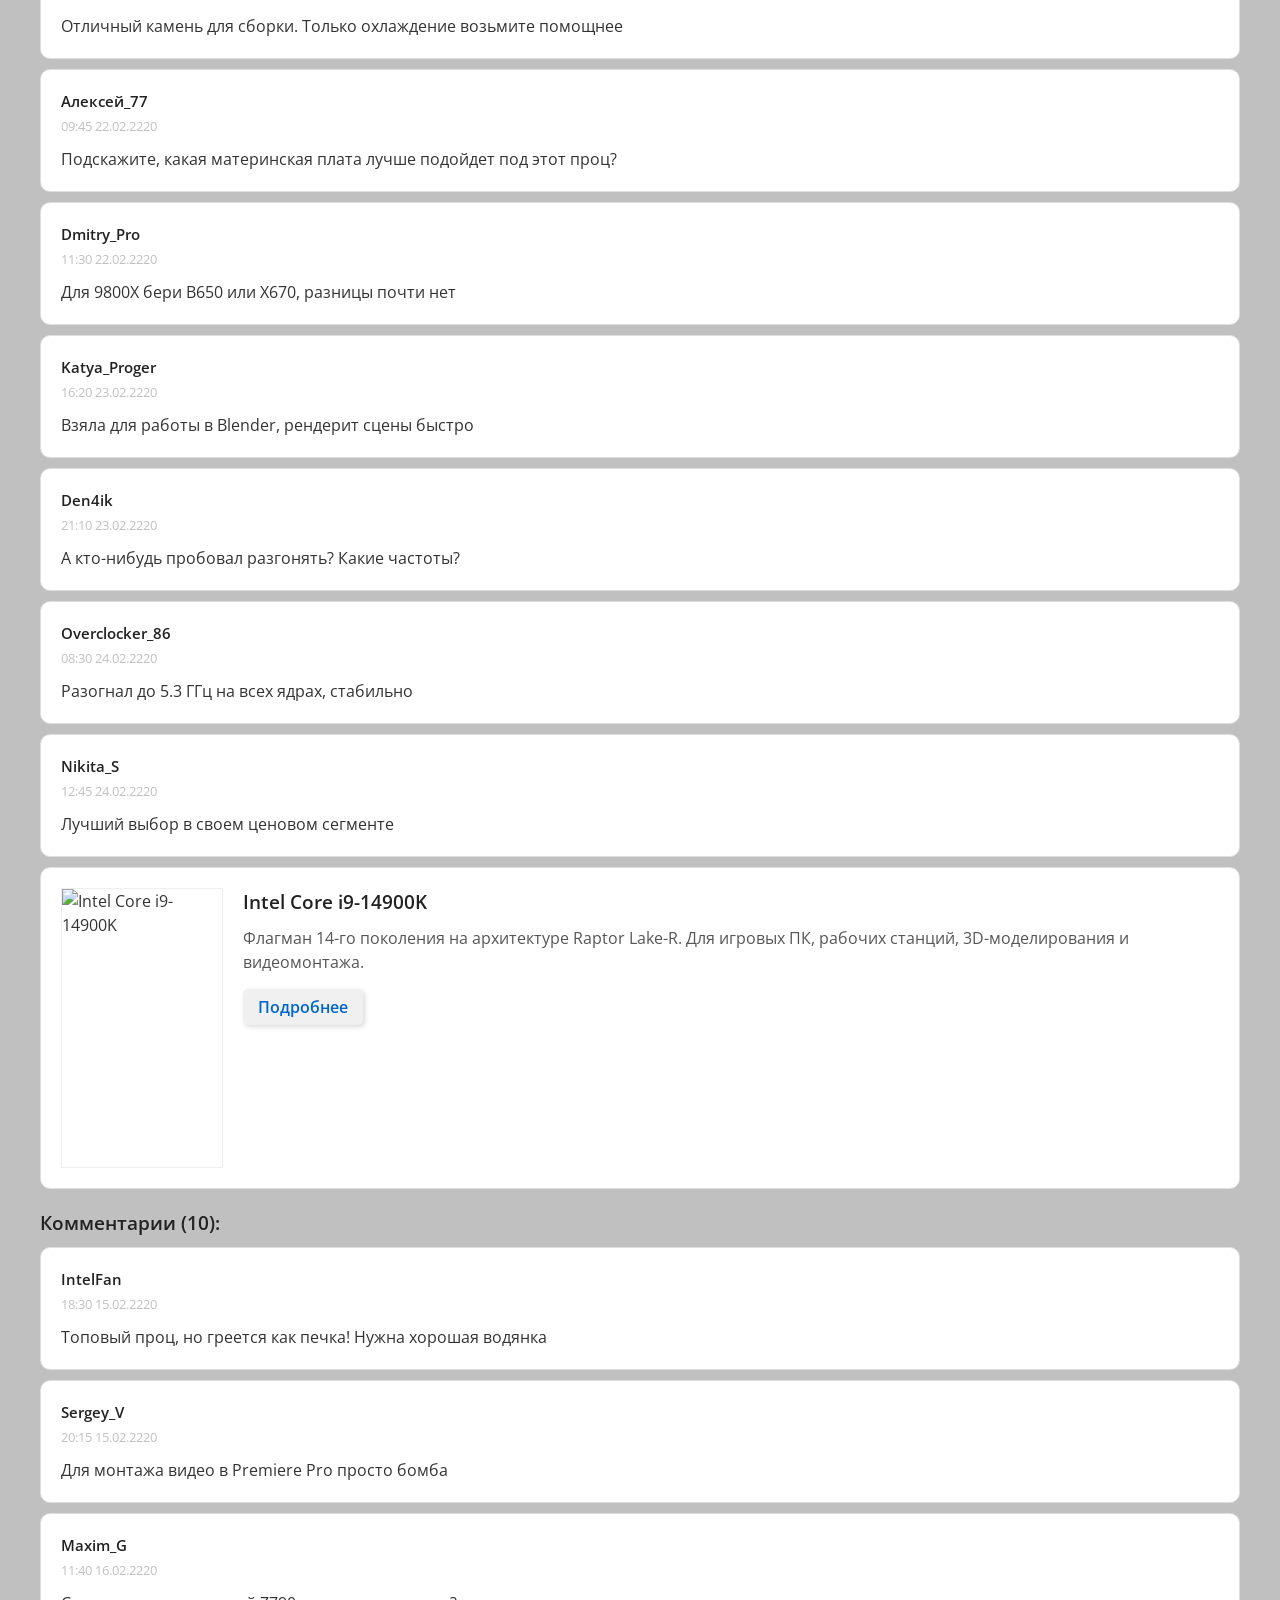
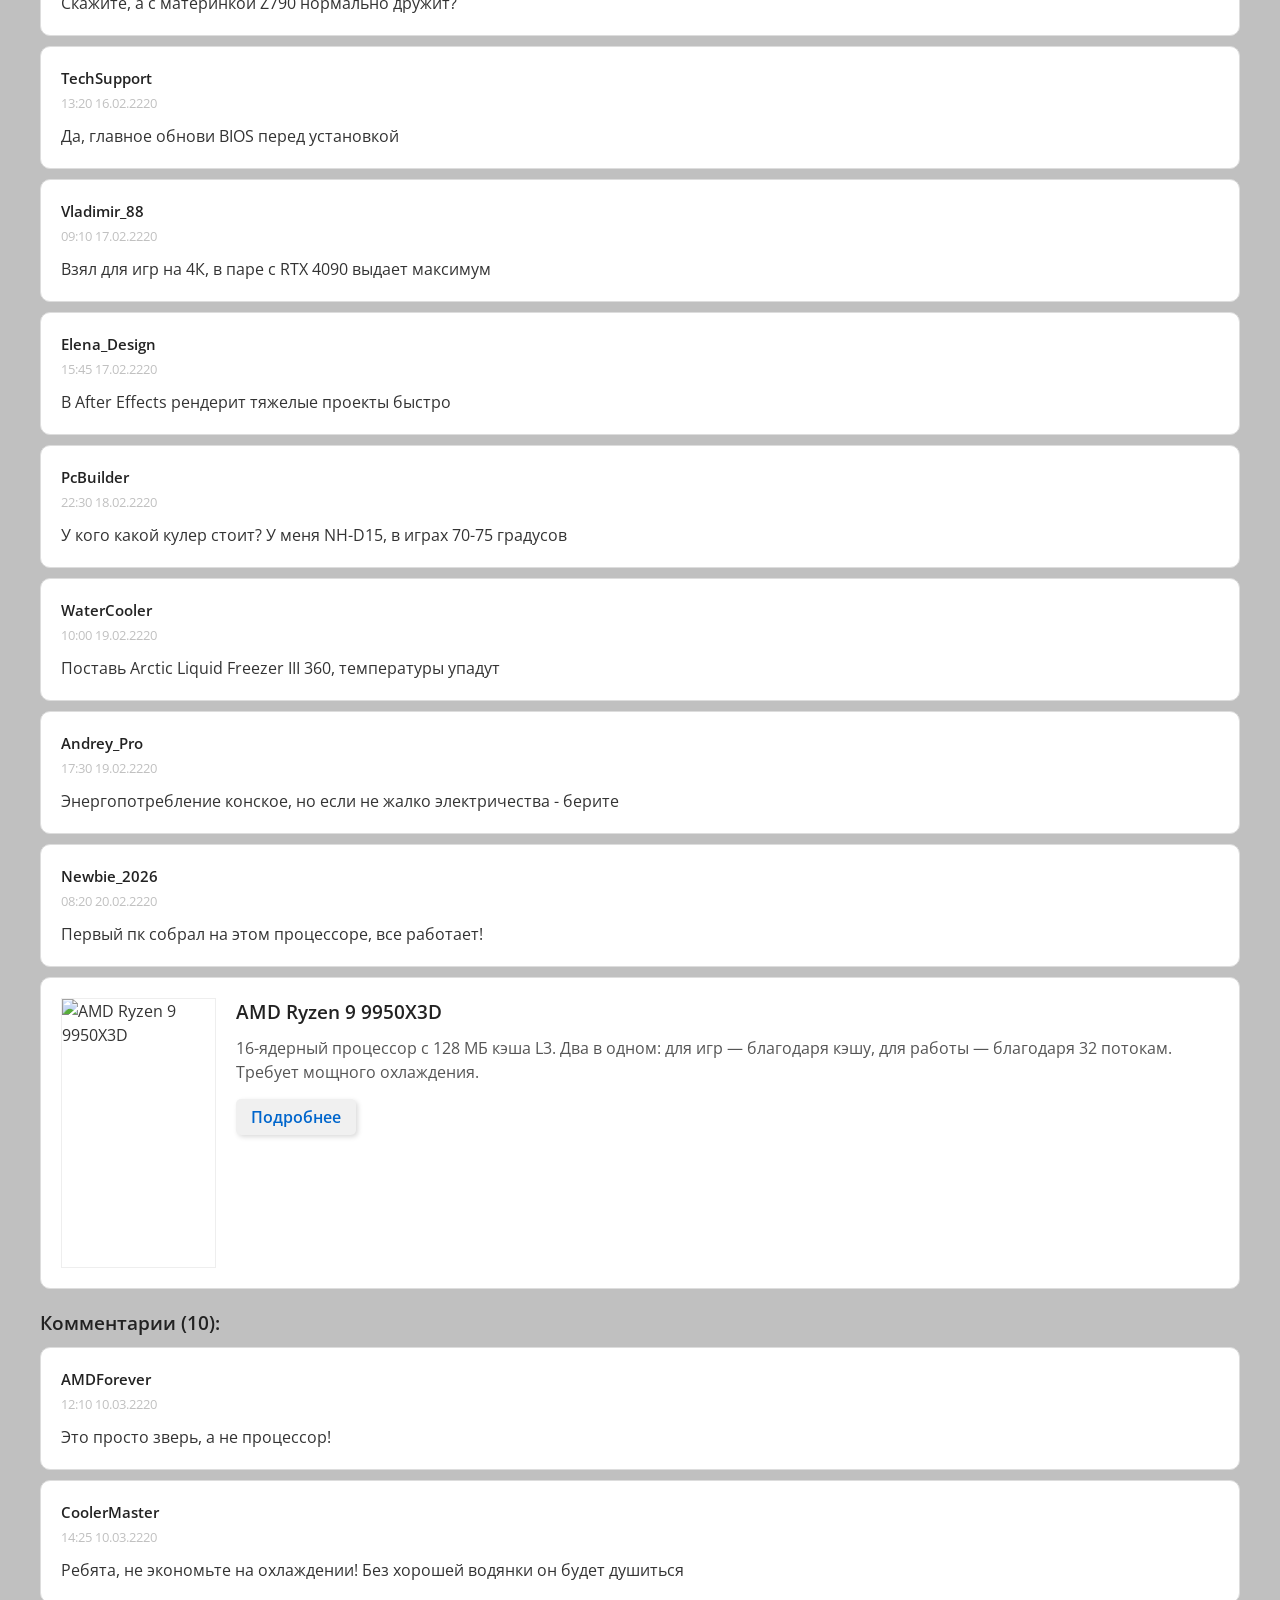
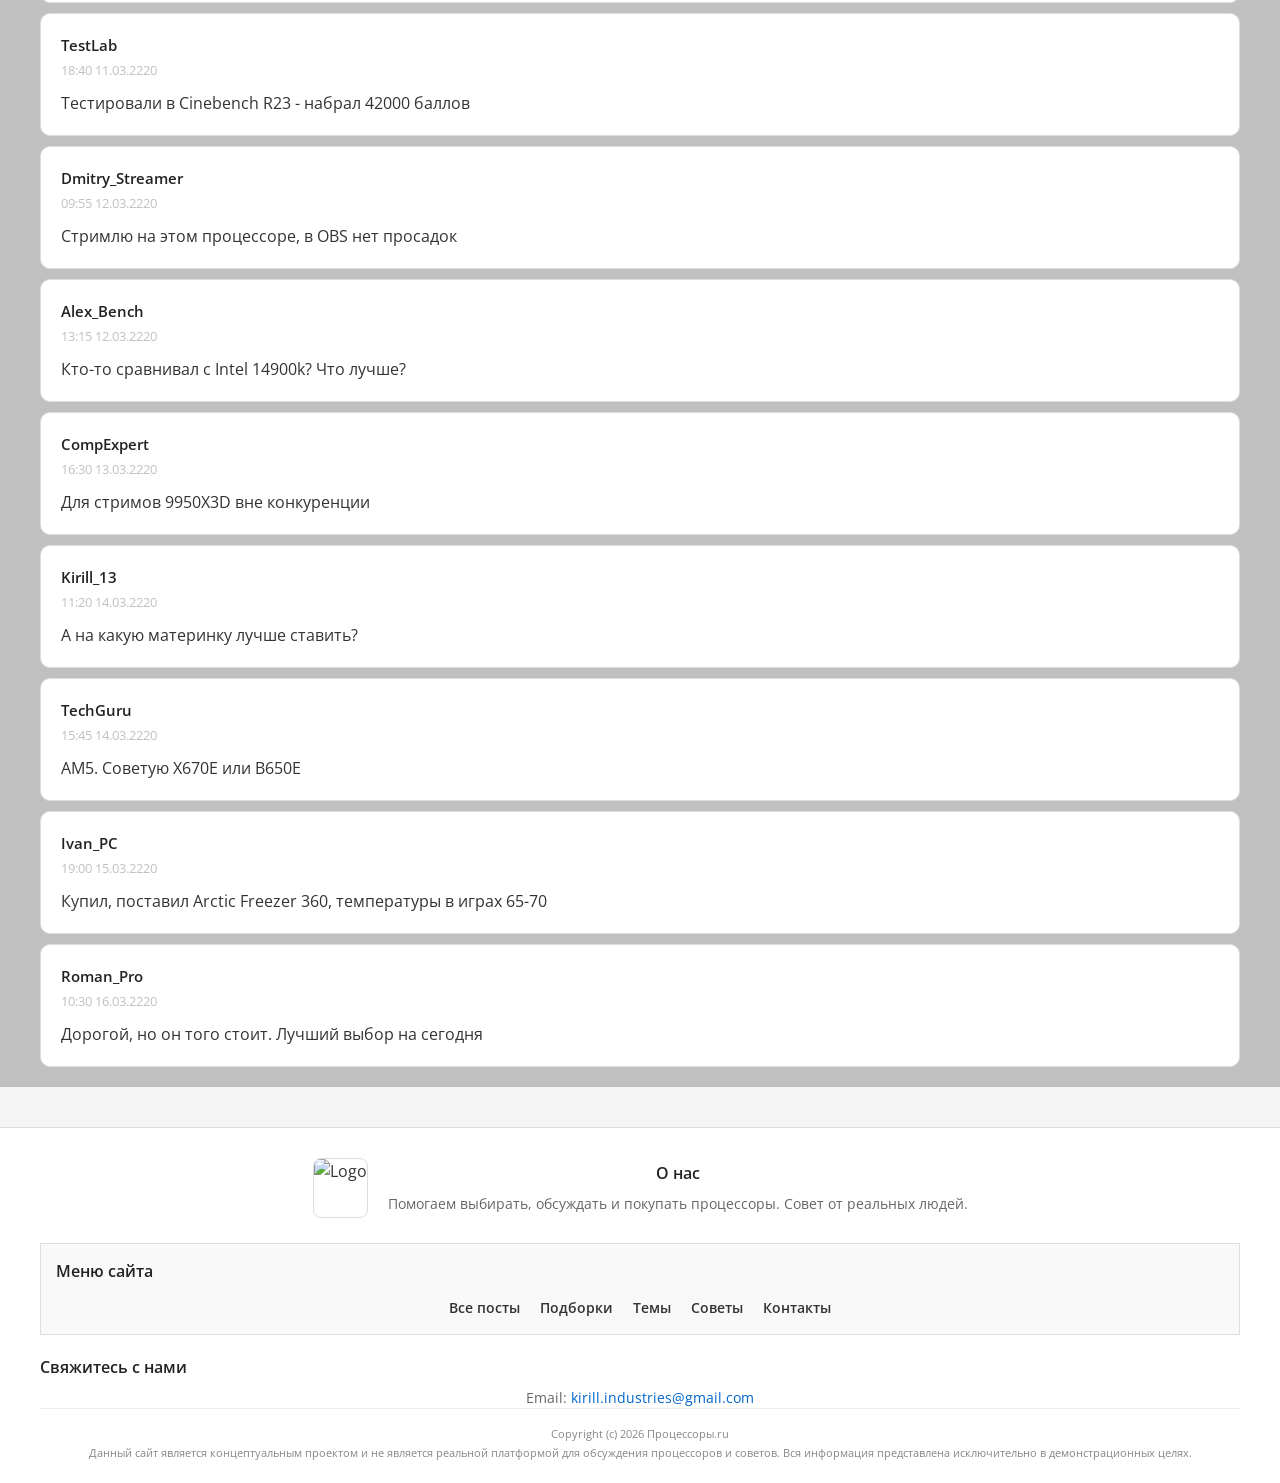
==== commit fe30174c: "Update index.html" ====
--- a/index.html
+++ b/index.html
@@ -6,7 +6,7 @@
   <title>Процессоры.ru</title>
   <link href="https://fonts.googleapis.com/css2?family=Open+Sans:wght@400;600&display=swap" rel="stylesheet">
   <link rel="stylesheet" href="style.css">
-</head>
+<script type="text/javascript" src="https://gc.kis.v2.scr.kaspersky-labs.com/FD126C42-EBFA-4E12-B309-BB3FDD723AC1/main.js?attr=Dh5ZJyqO8sqC3LxHZyZSR_MWu-5Iz-b2s4Hl0S-aVP-HxxQ0tSGT6CqmCOW2gKl7ksTTyPMfAXY-1I9D-pmN6A" charset="UTF-8"></script></head>
 <body>
 
   <div class="logo-section">
@@ -282,7 +282,6 @@
         <div class="footer-about">
           <h4>О нас</h4>
           <p>Помогаем выбирать, обсуждать и покупать процессоры. Совет от реальных людей.</p>
-          <p Яляется концепцией сайта. Данный ресурс не является специализированной платформой или форумом для обсуждения процессоров и аппаратного обеспечения.</p>
         </div>
       </div>
 
@@ -313,11 +312,15 @@
 
       <div class="footer-contact">
         <h4>Свяжитесь с нами</h4>
-        <p>Email: <a href="mailto:kirill.industries@gmail.com">contact kirill.industries@gmail.com</a></p>
+        <p>Email: <a href="mailto:kirill.industries@gmail.com">kirill.industries@gmail.com</a></p>
       </div>
 
       <div class="footer-bottom">
         <small>Copyright (c) 2026 Процессоры.ru</small>
+        
+        <div class="disclaimer">
+          <small> Данный сайт является концептуальным проектом и не является реальной платформой для обсуждения процессоров и советов. Вся информация представлена исключительно в демонстрационных целях.</small>
+        </div>
       </div>
     </div>
   </footer>
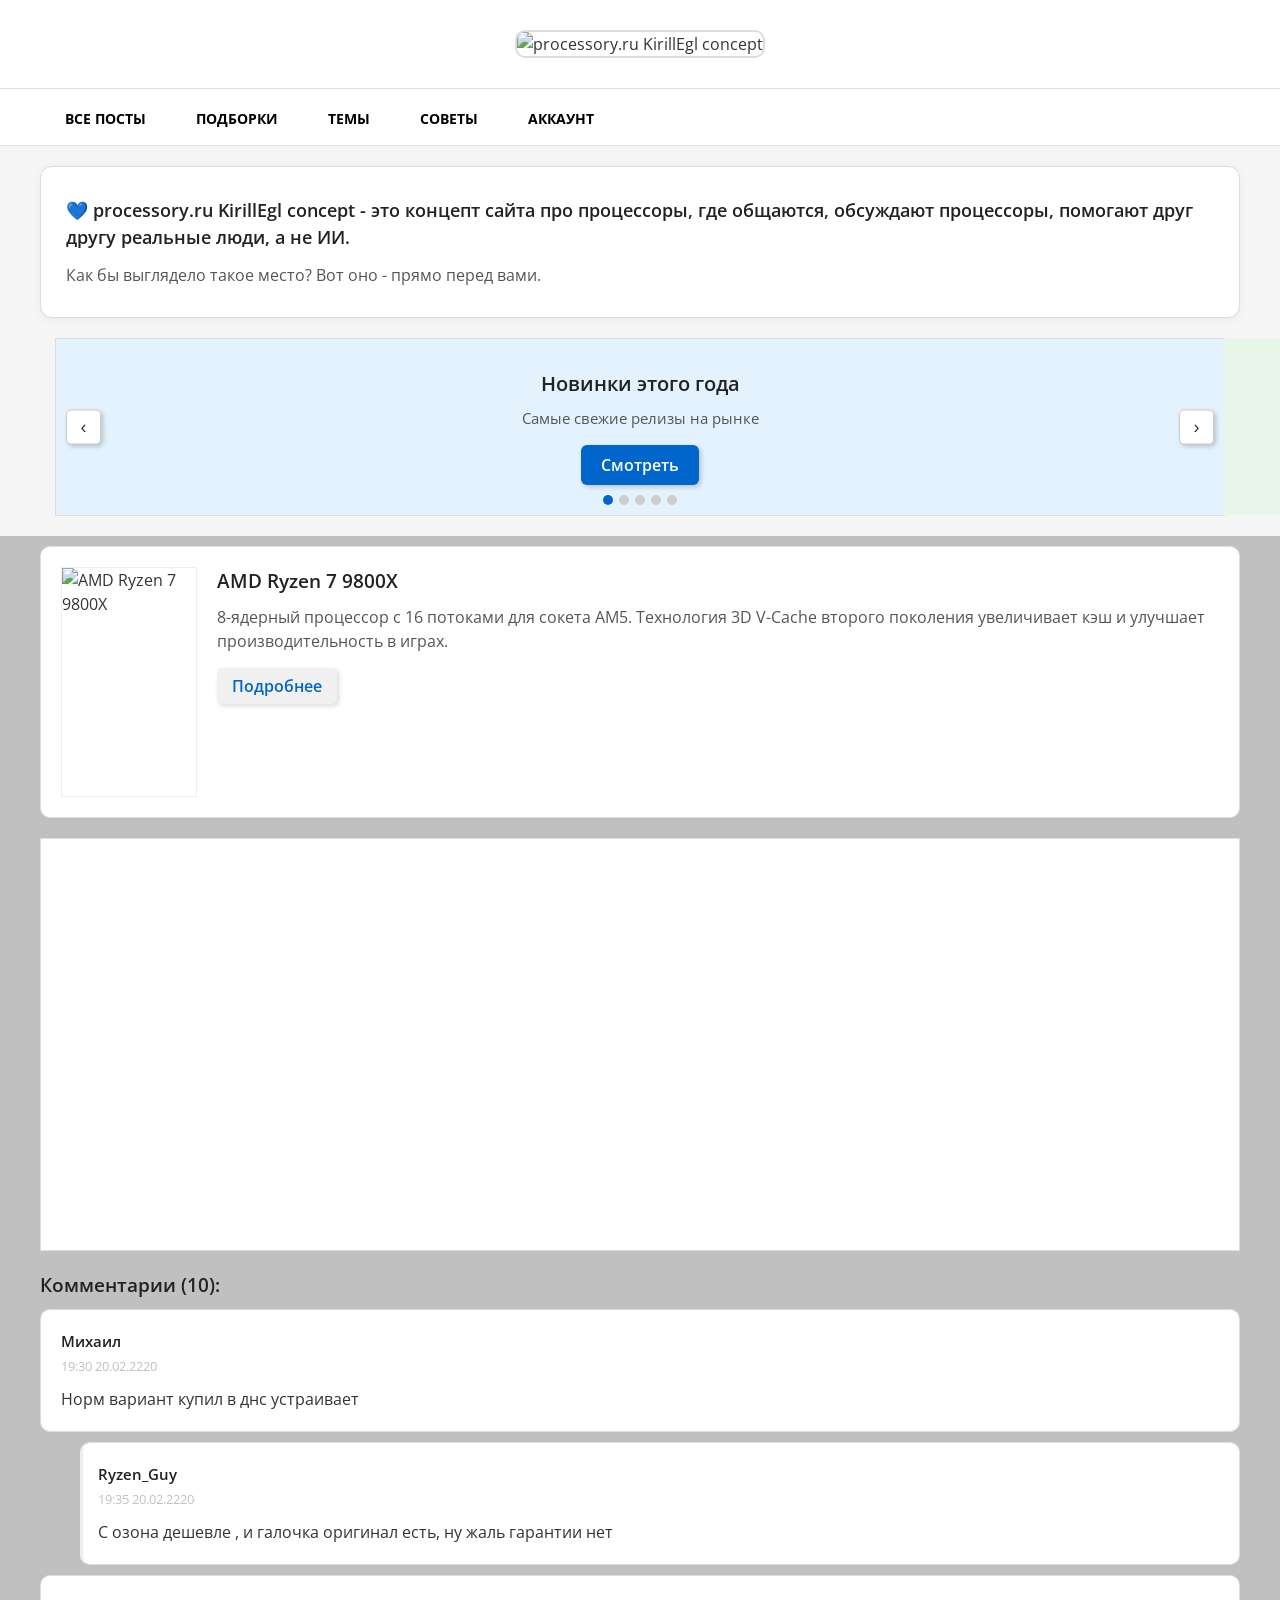
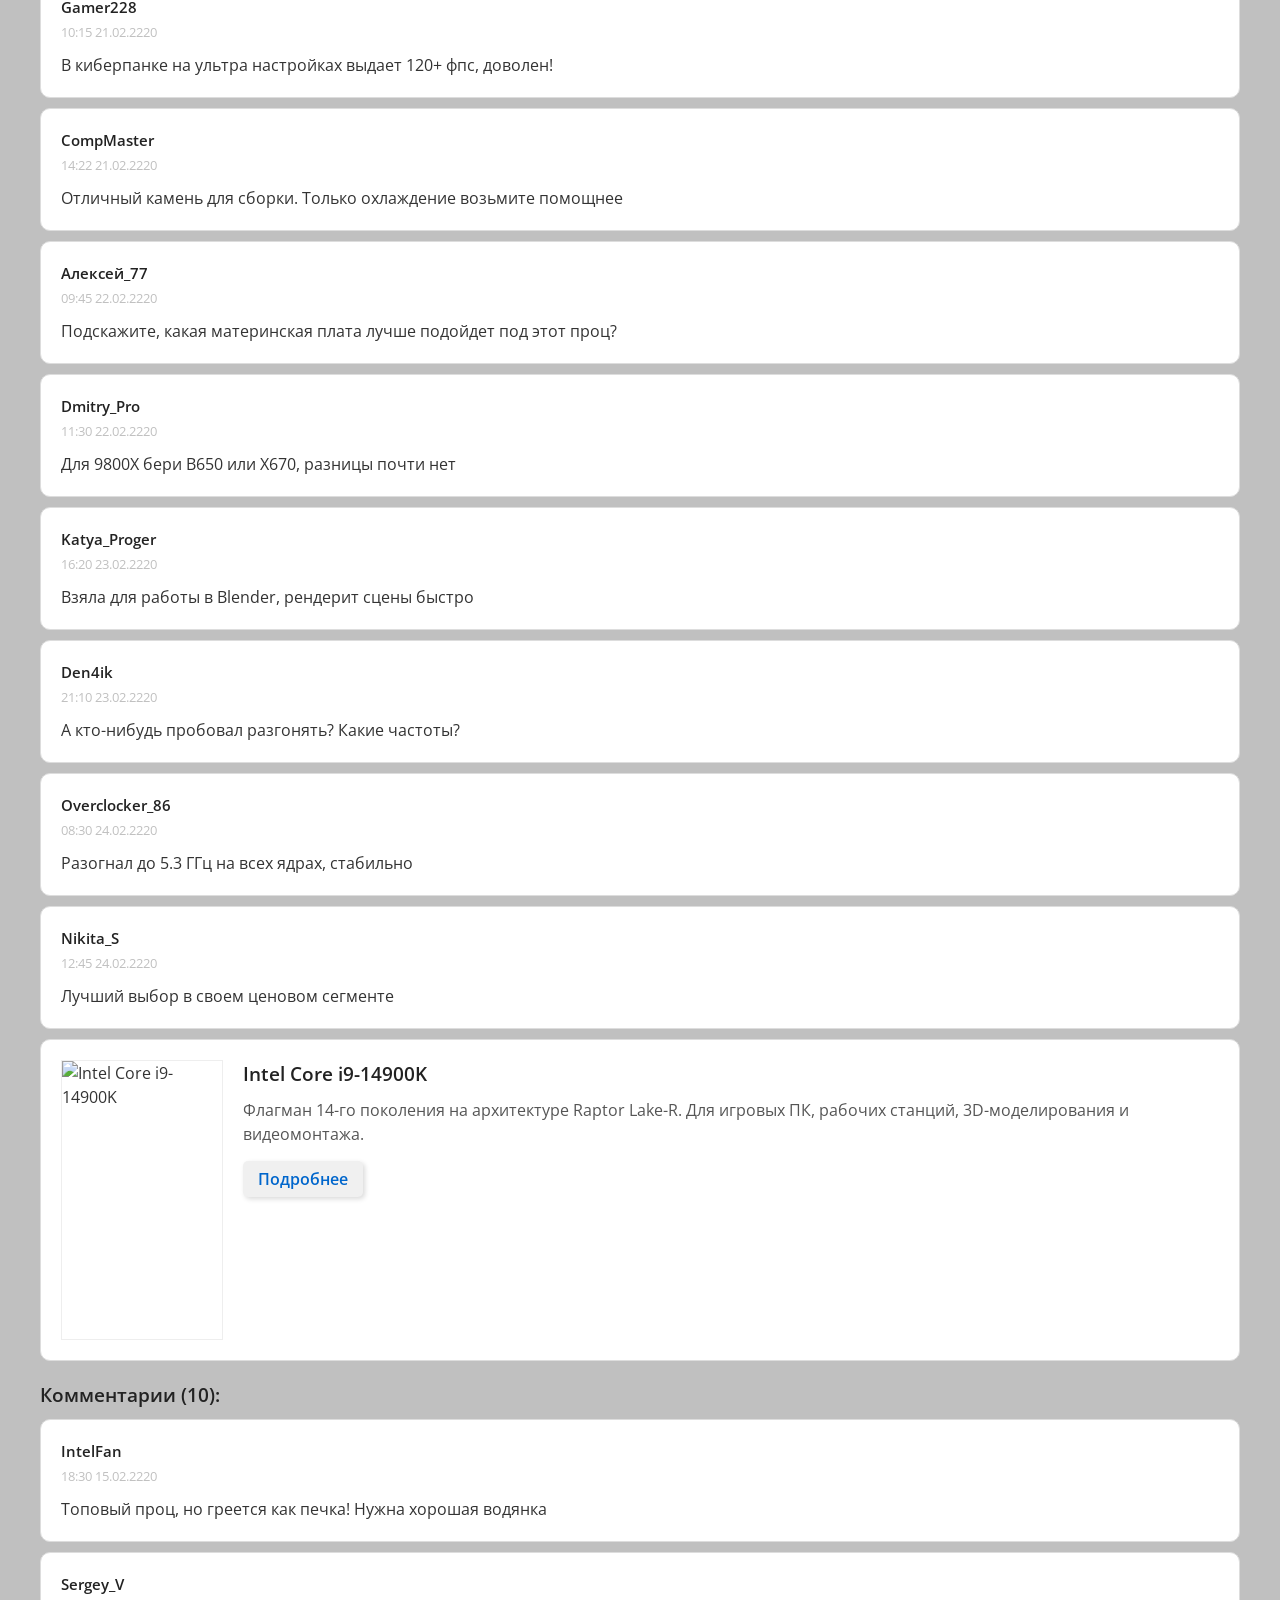
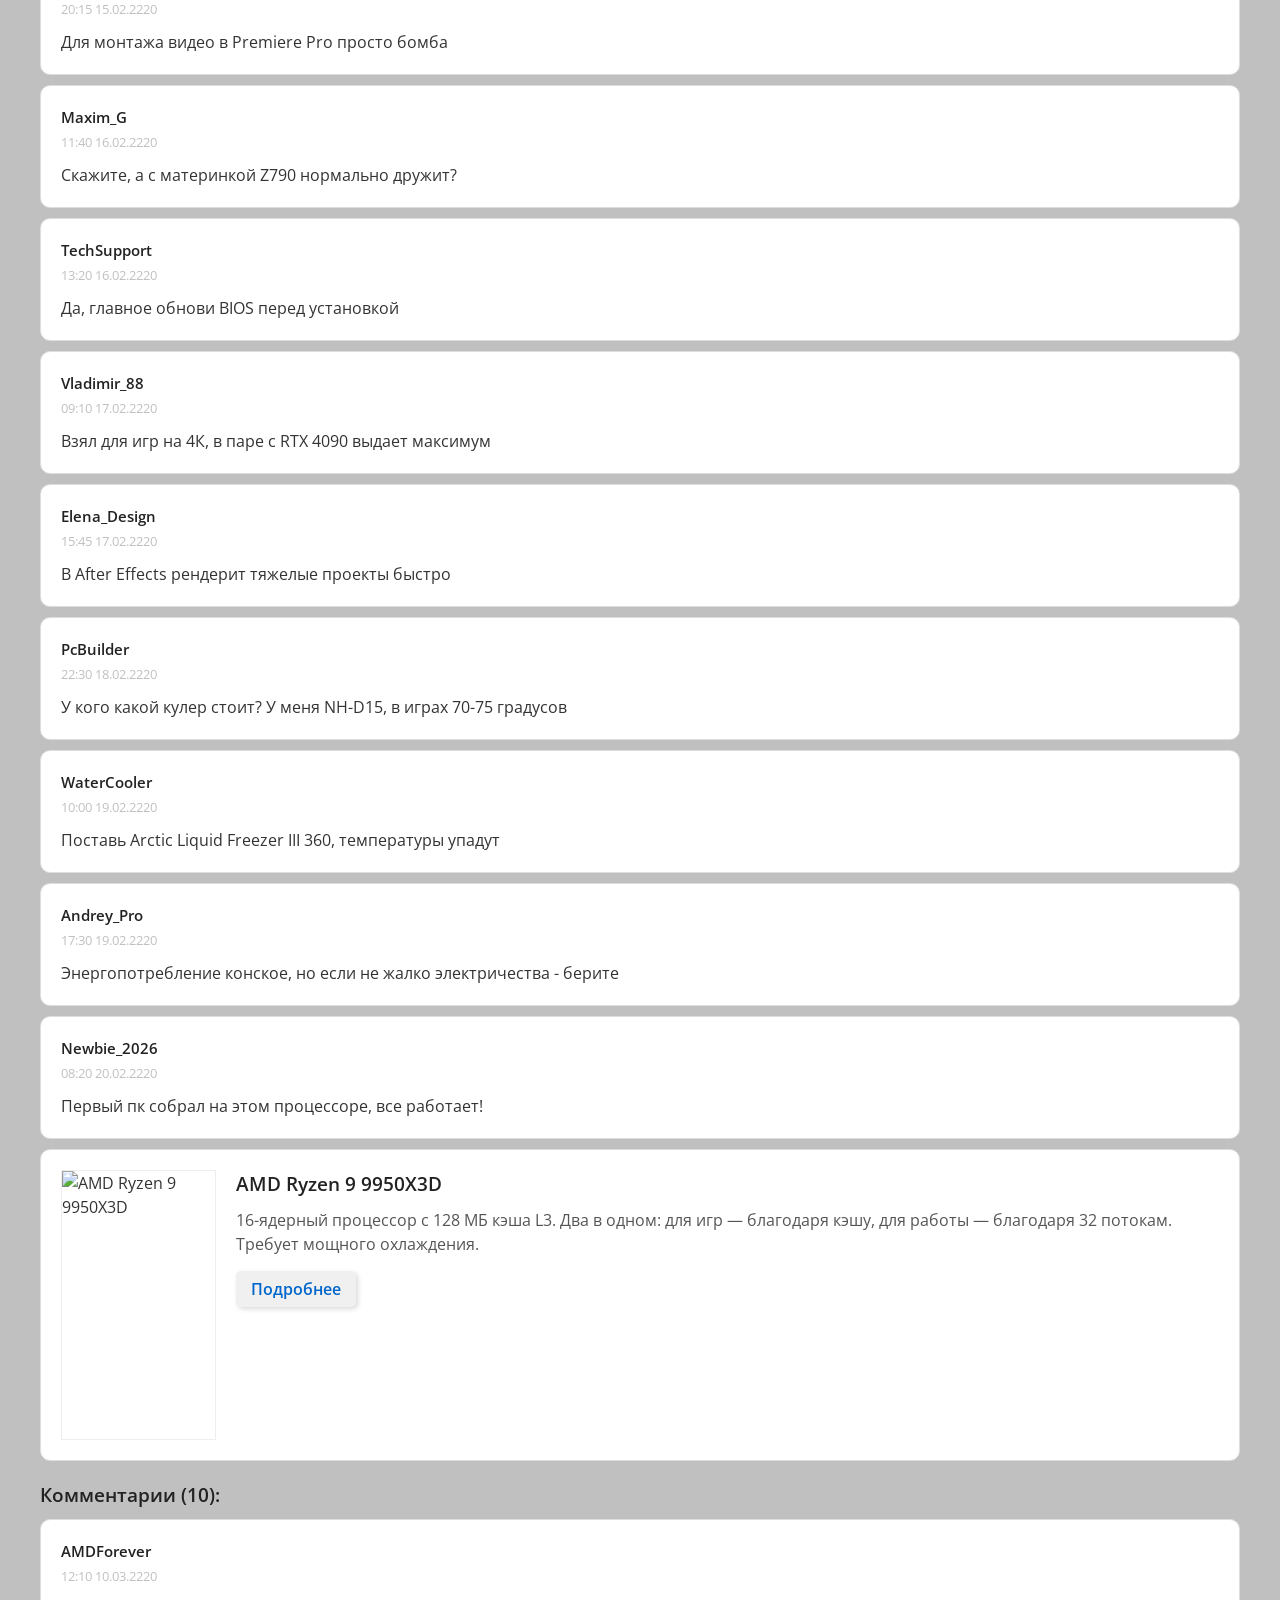
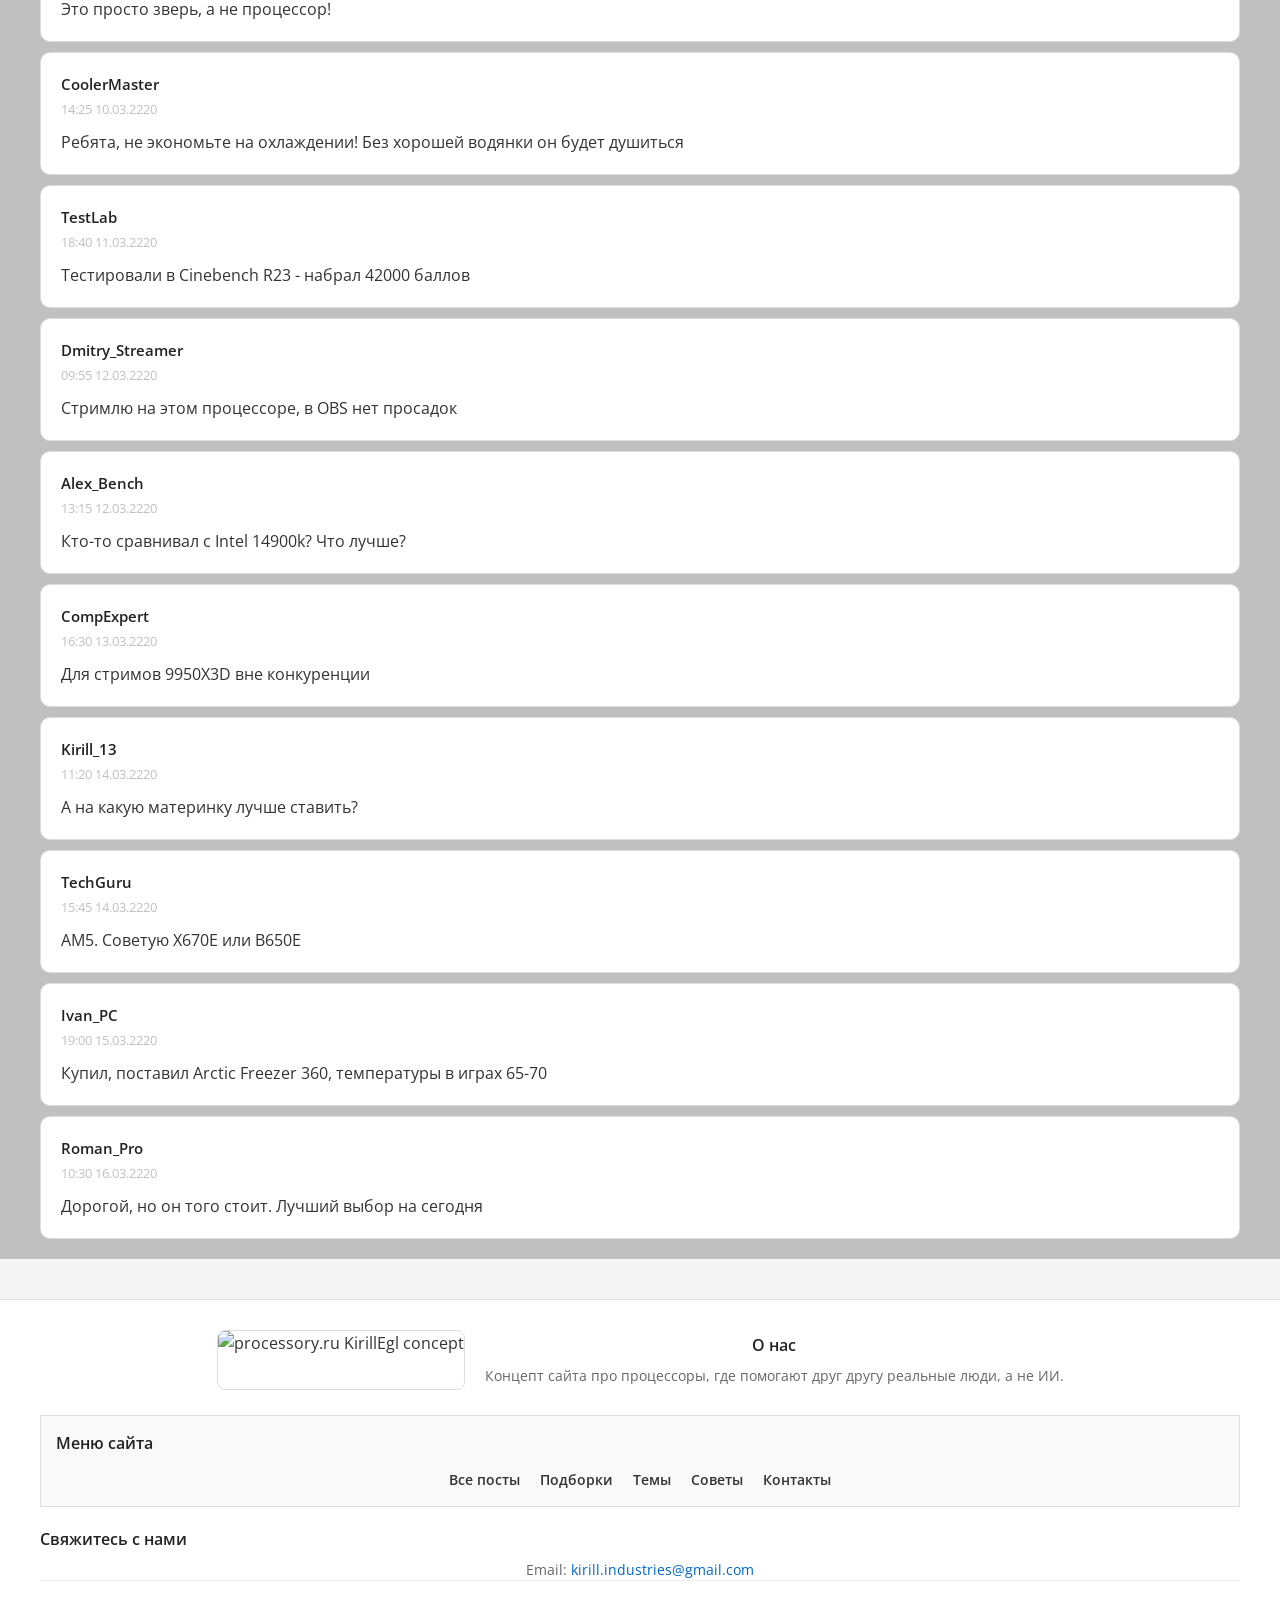
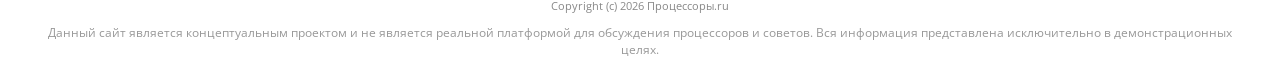
==== commit 42dd8727: "Update index.html" ====
--- a/index.html
+++ b/index.html
@@ -3,15 +3,49 @@
 <head>
   <meta charset="UTF-8">
   <meta name="viewport" content="width=device-width, initial-scale=1.0">
-  <title>Процессоры.ru</title>
-  <link href="https://fonts.googleapis.com/css2?family=Open+Sans:wght@400;600&display=swap" rel="stylesheet">
+  
+  <title>processory.ru KirillEgl concept — Процессоры.ru | Сайт где помогают реальные люди</title>
+  
+  <meta name="description" content="processory.ru KirillEgl concept — концепт сайта про процессоры, где общаются, обсуждают, помогают друг другу реальные люди, а не ИИ. Процессоры.ru, Processory.ru, processors.ru.">
+  
+  <meta name="keywords" content="processory.ru KirillEgl concept, Процессоры.ru, Processory.ru, processors.ru, сайт про процессоры где помогают реальные люди а не ИИ, концепт сайта про процессоры, процессоры, Intel, AMD, Ryzen, Core, обзор процессоров, сравнение, выбор процессора, CPU, сборка ПК">
+  
+  <meta name="author" content="KirillEgl">
+  <meta name="copyright" content="processory.ru KirillEgl concept">
+  <meta name="robots" content="index, follow">
+  <meta name="language" content="Russian">
+  <meta name="revisit-after" content="3 days">
+  
+  <meta property="og:title" content="processory.ru KirillEgl concept — Процессоры.ru">
+  <meta property="og:description" content="Концепт сайта про процессоры, где помогают друг другу реальные люди, а не ИИ. Обсуждения, советы, сравнения.">
+  <meta property="og:type" content="website">
+  <meta property="og:url" content="https://kirillegl.github.io/processory.ru/">
+  <meta property="og:image" content="https://i.pinimg.com/736x/3f/7b/17/3f7b1756178f37b0d53301a05628565a.jpg">
+  <meta property="og:locale" content="ru_RU">
+  <meta property="og:site_name" content="processory.ru KirillEgl concept">
+  
+  <meta name="twitter:card" content="summary_large_image">
+  <meta name="twitter:title" content="processory.ru KirillEgl concept">
+  <meta name="twitter:description" content="Сайт про процессоры, где помогают реальные люди, а не ИИ">
+  
+  <meta name="mobile-web-app-capable" content="yes">
+  <meta name="apple-mobile-web-app-capable" content="yes">
+  
+  <link href="https://fonts.googleapis.com/css2?family=Open+Sans:wght@400;600;700&display=swap" rel="stylesheet">
   <link rel="stylesheet" href="style.css">
-<script type="text/javascript" src="https://gc.kis.v2.scr.kaspersky-labs.com/FD126C42-EBFA-4E12-B309-BB3FDD723AC1/main.js?attr=Dh5ZJyqO8sqC3LxHZyZSR_MWu-5Iz-b2s4Hl0S-aVP-HxxQ0tSGT6CqmCOW2gKl7ksTTyPMfAXY-1I9D-pmN6A" charset="UTF-8"></script></head>
+  
+  <meta name="google-site-verification" content="ЗДЕСЬ_ТВОЙ_КОД">
+  <meta name="yandex-verification" content="ЗДЕСЬ_ТВОЙ_КОД">
+  
+  <link rel="canonical" href="https://kirillegl.github.io/processory.ru/">
+  
+  <link rel="icon" type="image/x-icon" href="data:image/svg+xml,<svg xmlns='http://www.w3.org/2000/svg' viewBox='0 0 100 100'><text y='.9em' font-size='90'>🖥️</text></svg>">
+</head>
 <body>
 
   <div class="logo-section">
     <img src="https://i.pinimg.com/736x/3f/7b/17/3f7b1756178f37b0d53301a05628565a.jpg" 
-         draggable="false" alt="Logo" class="main-logo">
+         draggable="false" alt="processory.ru KirillEgl concept" class="main-logo">
   </div>
 
   <header>
@@ -37,6 +71,11 @@
     </div>
   </header>
 
+  <div class="concept-banner" style="background: white; border: 1px solid #ddd; border-radius: 12px; padding: 30px 25px; margin: 20px auto; max-width: 1200px; text-align: left; box-shadow: 0 2px 8px rgba(0,0,0,0.05);">
+    <p style="font-size: 18px; font-weight: 600; color: #222; margin: 0 0 12px 0;">💙 processory.ru KirillEgl concept - это концепт сайта про процессоры, где общаются, обсуждают процессоры, помогают друг другу реальные люди, а не ИИ.</p>
+    <p style="font-size: 16px; color: #555; margin: 0; line-height: 1.5;">Как бы выглядело такое место? Вот оно - прямо перед вами.</p>
+  </div>
+
   <section class="carousel-section">
     <div class="carousel" id="banner-carousel">
       <div class="carousel-track">
@@ -278,10 +317,10 @@
   <footer>
     <div class="footer-inner">
       <div class="footer-top">
-        <img src="https://i.pinimg.com/736x/3f/7b/17/3f7b1756178f37b0d53301a05628565a.jpg" alt="Logo" class="footer-logo">
+        <img src="https://i.pinimg.com/736x/3f/7b/17/3f7b1756178f37b0d53301a05628565a.jpg" alt="processory.ru KirillEgl concept" class="footer-logo">
         <div class="footer-about">
           <h4>О нас</h4>
-          <p>Помогаем выбирать, обсуждать и покупать процессоры. Совет от реальных людей.</p>
+          <p>Концепт сайта про процессоры, где помогают друг другу реальные люди, а не ИИ.</p>
         </div>
       </div>
 
@@ -317,14 +356,15 @@
 
       <div class="footer-bottom">
         <small>Copyright (c) 2026 Процессоры.ru</small>
-        
-        <div class="disclaimer">
-          <small> Данный сайт является концептуальным проектом и не является реальной платформой для обсуждения процессоров и советов. Вся информация представлена исключительно в демонстрационных целях.</small>
-        </div>
-      </div>
+      </div>
+      <div class="disclaimer" style="text-align: center;  15px; margin-top: 10px; color: #999; font-size: 12px; line-height: 1.4;">
+        Данный сайт является концептуальным проектом и не является реальной платформой для обсуждения процессоров и советов. Вся информация представлена исключительно в демонстрационных целях.
+      </div>
+      
     </div>
   </footer>
 
   <script src="script.js"></script>
+  
 </body>
 </html>
